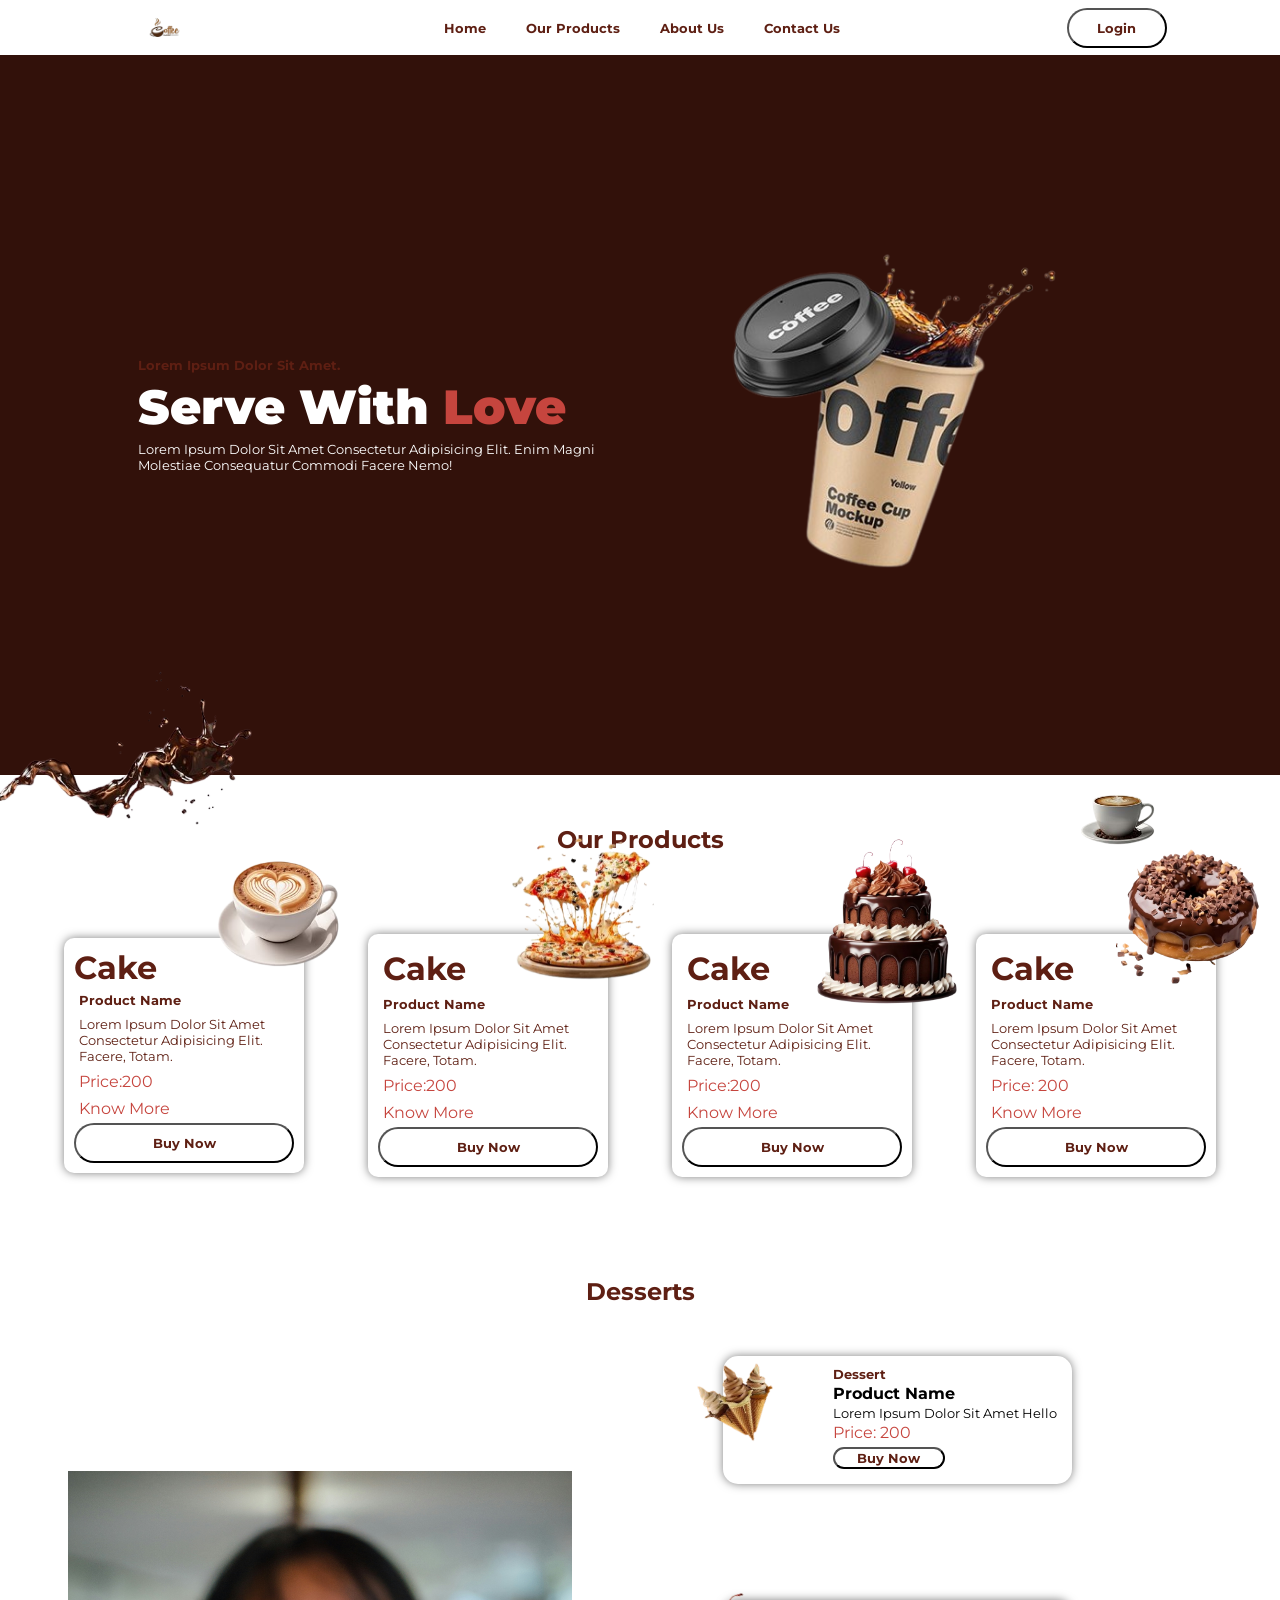
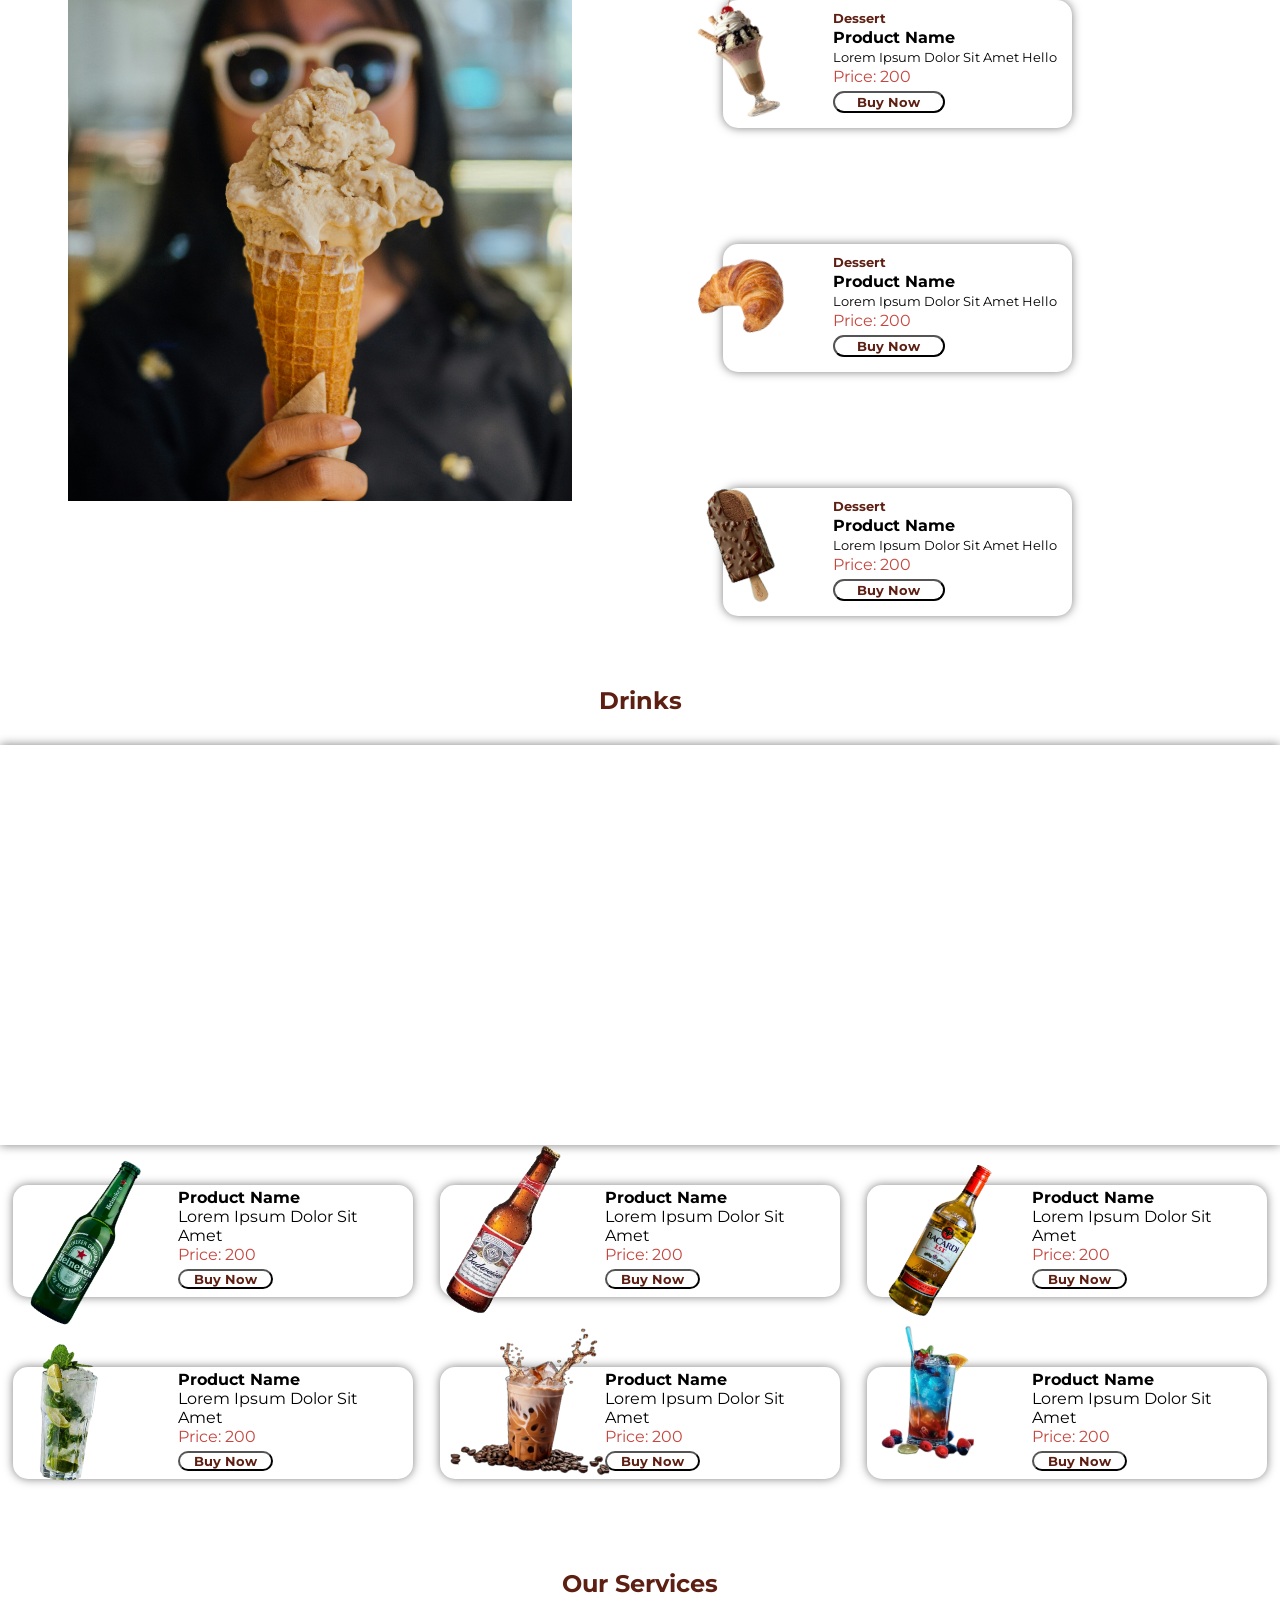
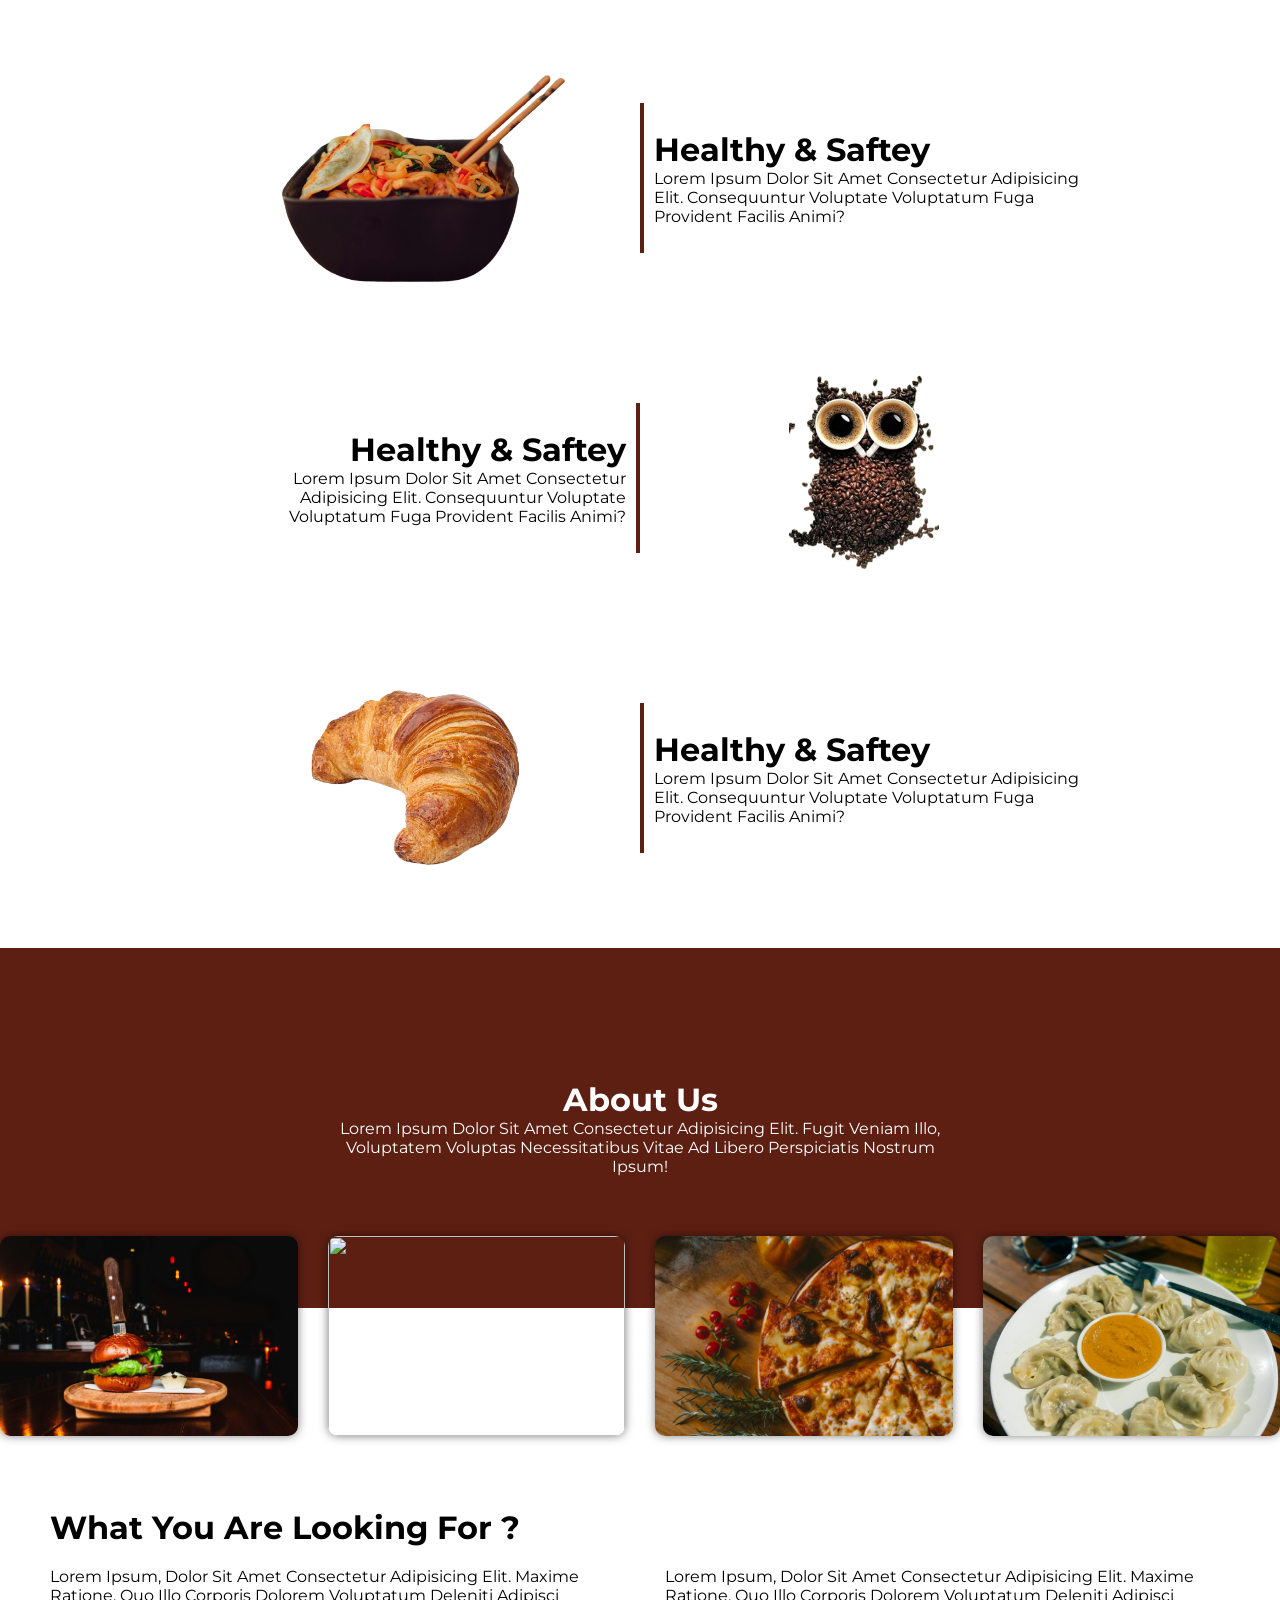
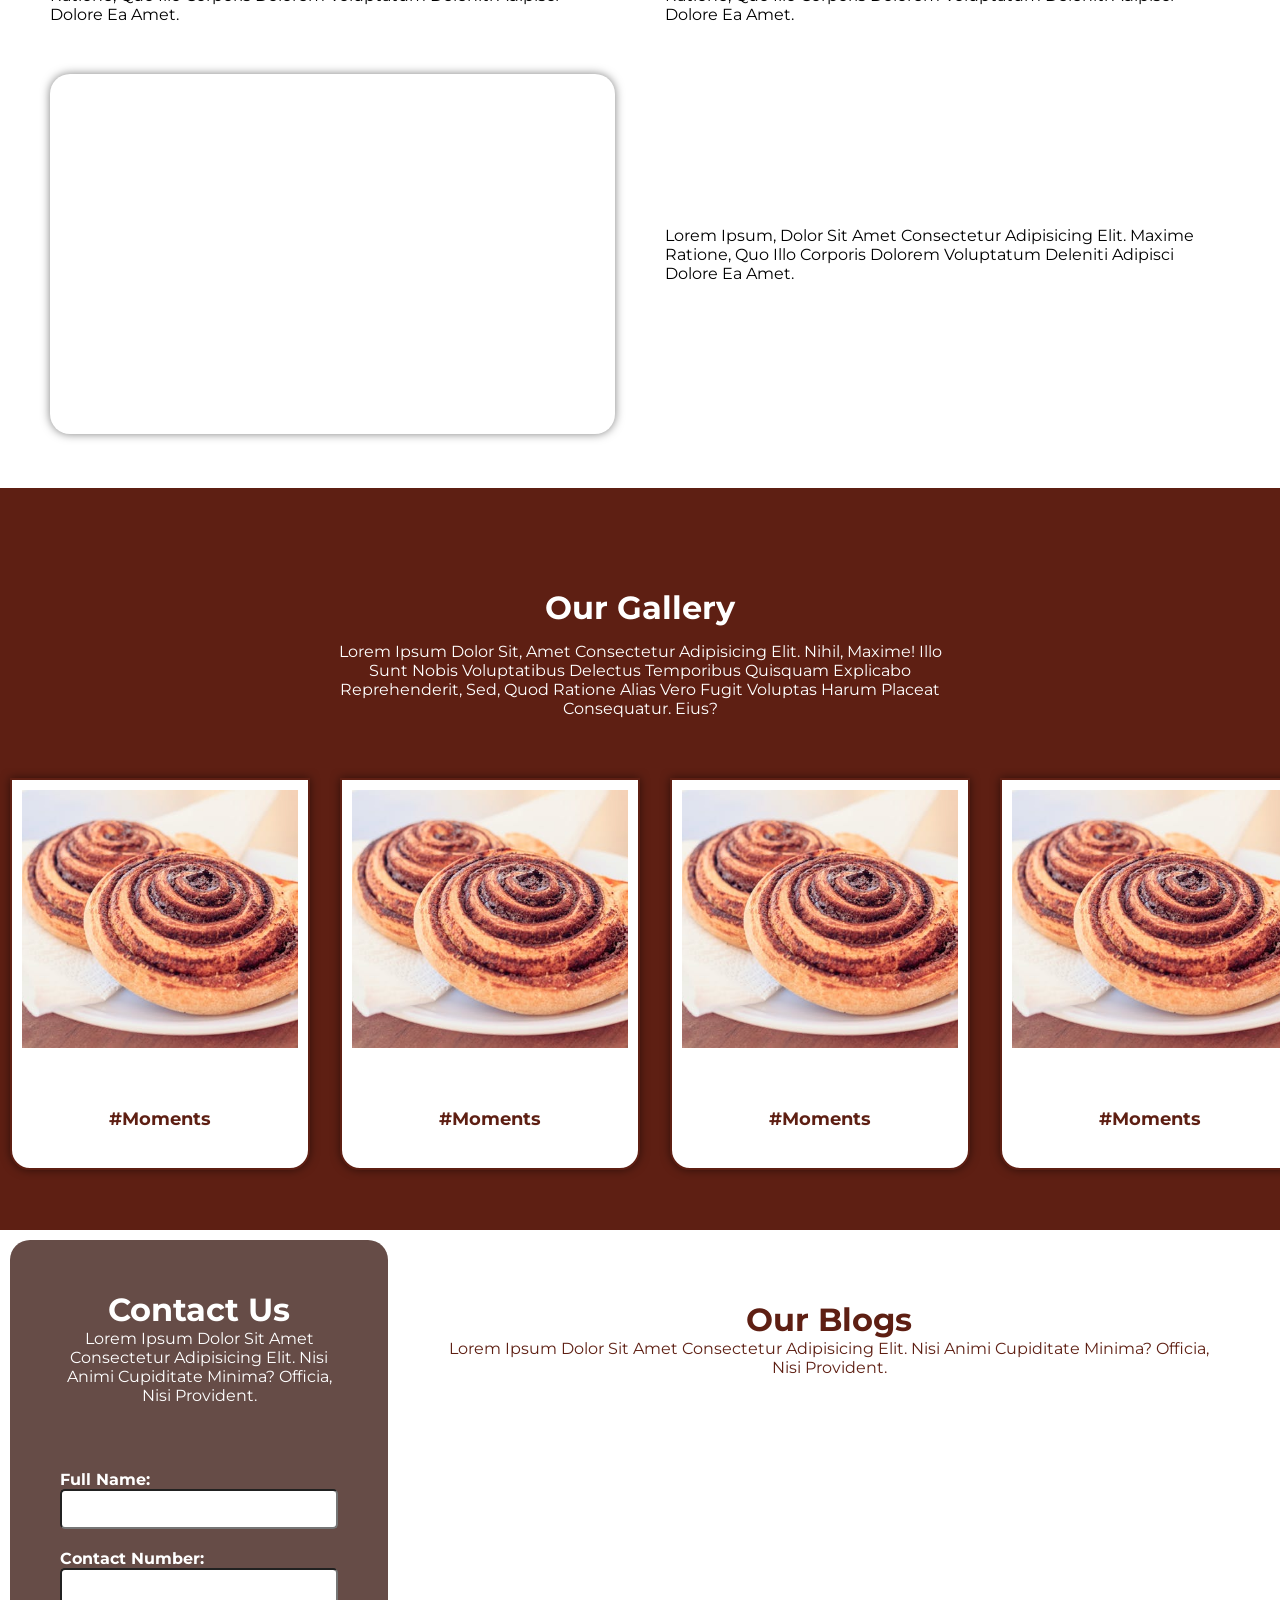
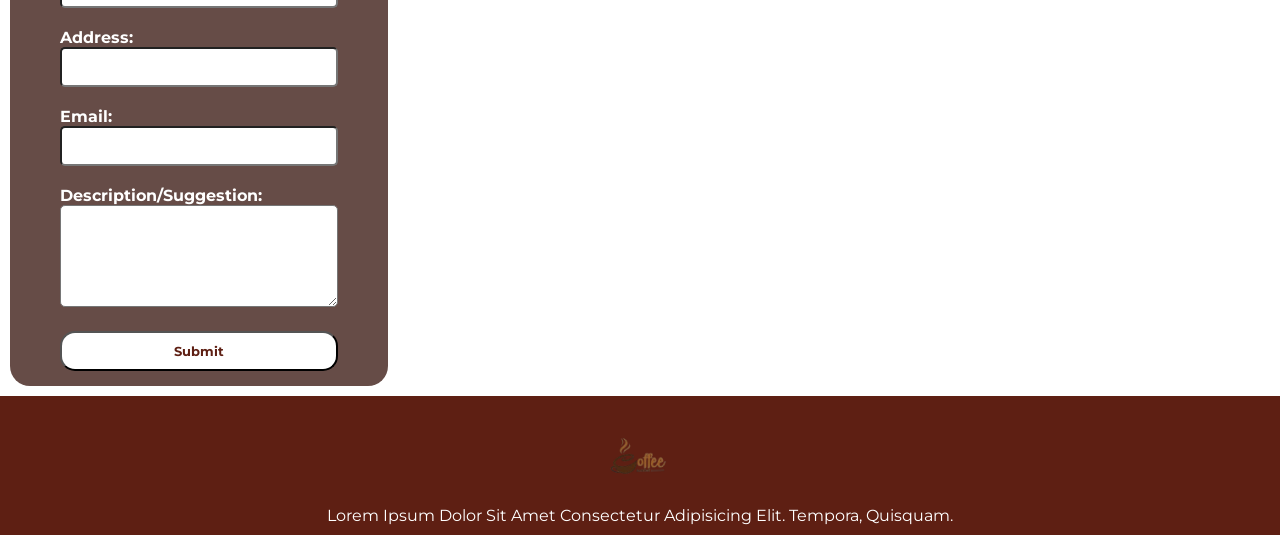
==== frontend/index.html @ e5490ef9 "config(db controller)" ====
<!DOCTYPE html>
<html lang="en">
  <head>
    <meta charset="UTF-8" />
    <meta name="viewport" content="width=device-width, initial-scale=1.0" />
    <title>Document</title>
    <link rel="stylesheet" href="index.css" />
  </head>

  <body>
    <!-- -------------------------------FAQ section-----------------------------------> 
    <div class="faq-div">
     
      <div class="faq-cup"><image class="cup" src="images\faq-removebg-preview.png" ></image>
        <div class="faq-vapour"> <b>Hello there !!</b> 
         <p > Welcome to our page — we’re glad you’re here!</p>
         <p> I'm your little assistant, here to help you explore and find what you need.</p> </div>
      </div>
     <!-- -----------------------------end of faq--------------------------- -->

     </div>
    <!-- navbar for site -->
    <navbar>
      <!-- for logo -->
      <div class="imgwrap">
        <img src="images\coffe_logo-removebg-preview.png" alt="" />
        <div class="tagline">
          <div class="info"><h2>100+</h2>
          <p>Users</p></div>
          <div class="info"><h2>100+</h2>
            <p>Users</p></div>
          <div class="info"><h2>100+</h2>
            <p>Users</p></div>
        </div>
      </div>
      <div>
        <!-- for navigation menu -->
        <ul>
          <li><a href="#heading2">Home</a></li>
          <li><a href="#heading2">Our products</a></li>
          <li><a href="#heading2">About Us</a></li>
          <li><a href="#heading2">Contact Us</a></li>
        </ul>
      </div>

      <div class="login-button-container">
        <button class="login-button"> <a href="login-form.html">Login</a></button>
      </div>
    </navbar>
    <!-- container after nav -->
    <div class="container">
      <div class="blurry"></div>
      <!-- for making a lighter color -->
      <div class="text-img">
        <img
          src="images\Elemento_3d_De_Respingo_Líquido_De_Café_Marrom_PNG___Café__Coca___Cola__Estereoscópico_Imagem_PNG_e_PSD_Para_Download_Gratuito-removebg-preview.png"
          alt=""
        />
      </div>
      <div class="text-container">
        <h3>Lorem ipsum dolor sit amet.</h3>
        <h1>serve with <span>Love</span></h1>
        <p>
          Lorem ipsum dolor sit amet consectetur adipisicing elit. Enim magni
          molestiae consequatur commodi facere nemo!
        </p>
      </div>
      <!-- an image of coffe in herosection  -->
      <div class="img-container">
        <img src="images/front-mockup-removebg-preview.png" />
      </div>
    </div>

    <!-- for div of products -->

    <div class="section">
      <!-- product card for products  -->
      <div class="heading">
        <h2>Our products</h2>
      </div>
      <div class="cards">
        <!-- ---------------------------------- card of products ------------------------------------ -->
        <div class="card-product">
          <div class="card-img">
            <img src="images\coffeeeee.png" alt="" />
          </div>
          <div class="gap">
            <h1>Cake</h1>
          </div>
          <div class="card-text">
            <h3>product name</h3>
            <p>
              Lorem ipsum dolor sit amet consectetur adipisicing elit. Facere,
              totam.
            </p>
            <span>price:200</span>
            <span>know more</span>
          </div>
          <button class="product-button">buy Now</button>
        </div>
        <!-- ---------------------------------------end of card------------------------------------- -->
        <div class="card-product">
          <div class="card-img">
            <img src="images\pizza.png" alt="" />
          </div>

          <div class="card-text">
            <h1>Cake</h1>
            <h3>product name</h3>
            <p>
              Lorem ipsum dolor sit amet consectetur adipisicing elit. Facere,
              totam.
            </p>
            <span>price:200</span>
            <span>know more</span>
          </div>
          <button class="product-button">buy Now</button>
        </div>

        <div class="card-product">
          <div class="card-img">
            <img src="images\cake.png" alt="" />
          </div>

          <div class="card-text">
            <h1>Cake</h1>
            <h3>product name</h3>
            <p>
              Lorem ipsum dolor sit amet consectetur adipisicing elit. Facere,
              totam.
            </p>
            <span>price:200</span>
            <span>know more</span>
          </div>
          <button class="product-button">buy Now</button>
        </div>
        <div class="card-product">
          <div class="card-img">
            <img src="images\doubnut.png" alt="" />
          </div>

          <div class="card-text">
            <h1>Cake</h1>
            <h3>product name</h3>
            <p>
              Lorem ipsum dolor sit amet consectetur adipisicing elit. Facere,
              totam.
            </p>
            <span>price: 200</span>
            <span>know more</span>
          </div>
          <button class="product-button">buy Now</button>
        </div>
      </div>
    </div>

    <!-- for dessert section -->
    <div class="section">
      <div class="heading" id="heading2">
        <h2>Desserts</h2>
      </div>
      <div class="dessert">
        <div class="ice-left-section">
          <img src="images\keriliwi-2wX-RciHAKI-unsplash.jpg" alt="" />
        </div>
        <div class="ice-right-section">
          <!-- ---------------------------------------ice card------------------------------------- -->
          <div class="ice-card">
            <div class="ice-imgContainer">
              <img
                class="ice-img"
                src="images\image-removebg-preview (3).png"
                alt=""
              />
            </div>
            <div class="ice-content">
              <div class="ice-text">
                <h3>Dessert</h3>
                <h4>product name</h4>
                <p>Lorem ipsum dolor sit amet hello</p>
                <span>price: 200</span>
              </div>
              <button class="ice-button">buy Now</button>
            </div>
          </div>
          <!-- ---------------------------------------------------------------end of ice card------------------------------------- -->
          <div class="ice-card">
            <div class="ice-imgContainer">
              <img
                class="ice-img"
                src="images\image-removebg-preview (5).png"
                alt=""
              />
            </div>
            <div class="ice-content">
              <div class="ice-text">
                <h3>Dessert</h3>
                <h4>product name</h4>
                <p>Lorem ipsum dolor sit amet hello</p>
                <span>price: 200</span>
              </div>
              <button class="ice-button">buy Now</button>
            </div>
          </div>

          <div class="ice-card">
            <div class="ice-imgContainer">
              <img
                class="ice-img"
                src="images\image-removebg-preview (4).png"
                alt=""
              />
            </div>
            <div class="ice-content">
              <div class="ice-text">
                <h3>Dessert</h3>
                <h4>product name</h4>
                <p>Lorem ipsum dolor sit amet hello</p>
                <span>price: 200</span>
              </div>
              <button class="ice-button">buy Now</button>
            </div>
          </div>

          <div class="ice-card">
            <div class="ice-imgContainer">
              <img
                class="ice-img"
                src="images\image-removebg-preview (6).png"
                alt=""
              />
            </div>
            <div class="ice-content">
              <div class="ice-text">
                <h3>Dessert</h3>
                <h4>product name</h4>
                <p>Lorem ipsum dolor sit amet hello</p>
                <span>price: 200</span>
              </div>
              <button class="ice-button">buy Now</button>
            </div>
          </div>
        </div>
      </div>
      <div></div>
    </div>
    <!-- for drink section -->
    <div class="section">
      <div class="heading">
        <h2>Drinks</h2>
      </div>
      <div class="video-wrapper">
        <video autoplay muted loop style="width: 100%; height: auto">
          <source 
            src="images\4667124-uhd_4096_2160_25fps.mp4"
            type="video/mp4"
          />
          Your browser does not support the video tag.
        </video>

      </div>

      <div class="drinkcards-container">


        <!-- ----------------------------------drinks -card---------------------------- -->
        <div class="drink-card">
            <div class="drink-imgContainer">
              <img
                class="drink-img"
                src="images\soliman-cifuentes-mhad_4H6S14-unsplash-removebg-preview.png"
                alt=""
              />
            </div>
            <div class="drink-content">
              <div class="drink-text">
         
                <h4>product name</h4>
                <p>Lorem ipsum dolor sit amet </p>
                <span>price: 200</span>
              </div>
              <button class="drink-button">buy Now</button>
            </div>
          </div>
          <!-- --------------------------------end of drink card------------------------------- -->
       
          <div class="drink-card">
            <div class="drink-imgContainer">
              <img
                class="drink-img"
                src="images\beer-3.png"
                alt=""
              />
            </div>
            <div class="drink-content">
              <div class="drink-text">
              
                <h4>product name</h4>
                <p>Lorem ipsum dolor sit amet </p>
                <span>price: 200</span>
              </div>
              <button class="drink-button">buy Now</button>
            </div>
          </div>
          <div class="drink-card">
            <div class="drink-imgContainer">
              <img
                class="drink-img"
                src="images\michael-fousert-K85v7YM_7vk-unsplash-removebg-preview.png"
                alt=""
              />
            </div>
            <div class="drink-content">
              <div class="drink-text">
               
                <h4>product name</h4>
                <p>Lorem ipsum dolor sit amet </p>
                <span>price: 200</span>
              </div>
              <button class="drink-button">buy Now</button>
            </div>
          </div>

          <div class="drink-card">
            <div class="drink-imgContainer">
              <img
                class="drink-img-notra"
                src="images\derinks_67-removebg-preview.png"
                alt=""
              />
            </div>
            <div class="drink-content">
              <div class="drink-text">
         
                <h4>product name</h4>
                <p>Lorem ipsum dolor sit amet </p>
                <span>price: 200</span>
              </div>
              <button class="drink-button">buy Now</button>
            </div>
          </div>

          <div class="drink-card">
            <div class="drink-imgContainer">
              <img
                class="drink-img-notra-spec"
                src="images\Download_AI_generated_Iced_Coffee_Splash_in_a_Cup_with_Coffee_Beans_for_free-removebg-preview.png"
                alt=""
              />
            </div>
            <div class="drink-content">
              <div class="drink-text">
         
                <h4>product name</h4>
                <p>Lorem ipsum dolor sit amet </p>
                <span>price: 200</span>
              </div>
              <button class="drink-button">buy Now</button>
            </div>
          </div>

          <div class="drink-card">
            <div class="drink-imgContainer">
              <img
                class="drink-img-notra"
                src="images\deinks-68-removebg-preview.png"
                alt=""
              />
            </div>
            <div class="drink-content">
              <div class="drink-text">
         
                <h4>product name</h4>
                <p>Lorem ipsum dolor sit amet </p>
                <span>price: 200</span>
              </div>
              <button class="drink-button">buy Now</button>
            </div>
          </div>
          
       
      </div>
    </div>
    <!-- --------------for services--------------- -->
     <div id="heading" class="section">
      <div class="heading">
        <h2>Our Services</h2>
      </div>
      <div class="service-container">
        <!-- ------------------------service card-------------------- -->
       <div class="service-section">
        <div class="service-img"><img src="images\timothy-dykes-V82GYnR98lY-unsplash-removebg-preview.png"/> </div>
        <div class="line"></div>
        <div class="service-content"><h1> Healthy & Saftey</h1>
          <p>Lorem ipsum dolor sit amet consectetur adipisicing elit. Consequuntur voluptate voluptatum fuga provident facilis animi?</p>
        </div>
       </div>


      





       <div class="service-section-oppo">
        <div class="service-img"><img src="images\gallery-2-removebg-preview.png"/> </div>
        <div class="line"></div>
        <div class="service-content"><h1> Healthy & Saftey</h1>
          <p>Lorem ipsum dolor sit amet consectetur adipisicing elit. Consequuntur voluptate voluptatum fuga provident facilis animi?</p>
        </div>
       </div>





       <div class="service-section">
        <div class="service-img"><img src="images\image-removebg-preview (4).png"/> </div>
        <div class="line"></div>
        <div class="service-content"><h1> Healthy & Saftey</h1>
          <p>Lorem ipsum dolor sit amet consectetur adipisicing elit. Consequuntur voluptate voluptatum fuga provident facilis animi?</p>
        </div>
       </div>
       <!-- ------------------------service card-------------------- -->
      </div>
     </div>
     <!-- --------------for About us--------------- -->
      <div class="aboutsection">
        <div class="about-container-top">
          <div class="about-container-top-top">
            <h1>About Us</h1>
            <p>Lorem ipsum dolor sit amet consectetur adipisicing elit. Fugit veniam illo, voluptatem voluptas necessitatibus vitae ad libero perspiciatis nostrum ipsum!</p>
          </div>
  
          <div class="about-container-top-bottom">
            <div class="about-img"> <img class="aboutimage" src="images\louis-hansel-8qT_cml7M68-unsplash.jpg"/></div>
            <div class="about-img"> <img  class="aboutimage" src="/images/shourav-sheikh-a66sGfOnnqQ-unsplash.jpg"/></div>
            <div class="about-img"> <img  class="aboutimage" src="images/ivan-torres-MQUqbmszGGM-unsplash.jpg"/></div>
            <div class="about-img"> <img class="aboutimage" src="images/kabita-darlami-90SXZzJpySc-unsplash.jpg"/></div>

            </div>

          
          </div>
          <div class="about-content">
            <div><h1>what you are looking for ?</h1></div>
            <div>
              <div class="about-content-flex">
             <p>Lorem ipsum, dolor sit amet consectetur adipisicing elit. Maxime ratione, quo illo corporis dolorem voluptatum deleniti adipisci dolore ea amet.</p>
             <p>Lorem ipsum, dolor sit amet consectetur adipisicing elit. Maxime ratione, quo illo corporis dolorem voluptatum deleniti adipisci dolore ea amet.</p>
             <!-- <p>Lorem ipsum, dolor sit amet consectetur adipisicing elit. Maxime ratione, quo illo corporis dolorem voluptatum deleniti adipisci dolore ea amet.</p> -->
             <div class="about-video">
              <video autoplay muted loop style="width: 100%; height: auto">
                <source 
                  src="images/2894881-uhd_3840_2160_24fps.mp4"
                  type="video/mp4"
                />
                Your browser does not support the video tag.
              </video>
             </div>
             <p>Lorem ipsum, dolor sit amet consectetur adipisicing elit. Maxime ratione, quo illo corporis dolorem voluptatum deleniti adipisci dolore ea amet.</p>
           </div> 
      </div>

      
      </div>
   <!-- ------------------------------------gallery section --------------------------------------------------- -->
   <div class="gallery-section">
    <div class="gallery-heading">
      <h1>Our Gallery</h1>
      <p>Lorem ipsum dolor sit, amet consectetur adipisicing elit. Nihil, maxime! Illo sunt nobis voluptatibus delectus temporibus quisquam explicabo reprehenderit, sed, quod ratione alias vero fugit voluptas harum placeat consequatur. Eius?</p>
    </div>

    <div class="gallery-frame-container">
      <!-- --------------------gallery frame------------------- -->
      <div class="gallery-frame">

      
      <div class="gallery-img">
        <img src="images/bakery-1.jpeg" alt="" />
      
        </div>
        <div>
          <h3 class="gallery-frame-text">#moments</h3>
        </div>
        
      </div>
      <!-- -------------------------------frame end -------------------------------- -->
      <div class="gallery-frame">

      
        <div class="gallery-img">
          <img src="images/bakery-1.jpeg" alt="" />
        
          </div>
          <div>
            <h3 class="gallery-frame-text">#moments</h3>
          </div>
          
        </div>
        <div class="gallery-frame">

      
          <div class="gallery-img">
            <img src="images/bakery-1.jpeg" alt="" />
          
            </div>
            <div>
              <h3 class="gallery-frame-text">#moments</h3>
            </div>
            
          </div>
          <div class="gallery-frame">

      
            <div class="gallery-img">
              <img src="images/bakery-1.jpeg" alt="" />
            
              </div>
              <div>
                <h3 class="gallery-frame-text">#moments</h3>
              </div>
              
            </div>
            <div class="gallery-frame">

      
              <div class="gallery-img">
                <img src="images/bakery-1.jpeg" alt="" />
              
                </div>
                <div>
                  <h3 class="gallery-frame-text">#moments</h3>
                </div>
                
              </div>
              <div class="gallery-frame">

      
                <div class="gallery-img">
                  <img src="images/bakery-1.jpeg" alt="" />
                
                  </div>
                  <div>
                    <h3 class="gallery-frame-text">#moments</h3>
                  </div>
                  
                </div>
                <div class="gallery-frame">

      
                  <div class="gallery-img">
                    <img src="images/bakery-1.jpeg" alt="" />
                  
                    </div>
                    <div>
                      <h3 class="gallery-frame-text">#moments</h3>
                    </div>
                    
                  </div>
                  <div class="gallery-frame">

      
                    <div class="gallery-img">
                      <img src="images/bakery-1.jpeg" alt="" />
                    
                      </div>
                      <div>
                        <h3 class="gallery-frame-text">#moments</h3>
                      </div>
                      
                    </div>
                    <div class="gallery-frame">

      
                      <div class="gallery-img">
                        <img src="images/bakery-1.jpeg" alt="" />
                      
                        </div>
                        <div>
                          <h3 class="gallery-frame-text">#moments</h3>
                        </div>
                        
                      </div>
                      <div class="gallery-frame">

      
                        <div class="gallery-img">
                          <img src="images/bakery-1.jpeg" alt="" />
                        
                          </div>
                          <div>
                            <h3 class="gallery-frame-text">#moments</h3>
                          </div>
                          
                        </div>
                        <div class="gallery-frame">

      
                          <div class="gallery-img">
                            <img src="images/bakery-1.jpeg" alt="" />
                          
                            </div>
                            <div>
                              <h3 class="gallery-frame-text">#moments</h3>
                            </div>
                            
                          </div>
                          
</div>
</div>
  <!-- -------------------------------------------------------- gallery end---------------------------------- -->
   
  <!-- -----------------------------contact us and blogs section ------------------------------------ -->

  <div class="contact-blogs">
    <div class="contact">
      <div class="contact-heading">
        <h1>Contact Us</h1>
        <p> Lorem ipsum dolor sit amet consectetur adipisicing elit. Nisi animi cupiditate minima? Officia, nisi provident.</p>
      </div>
      <div class="contact-form">
        <form action="#" method="post">
          <div>
              <label for="fullname">Full Name:</label><br>
              <input type="text" id="fullname" name="fullname" required>
          </div>
          
          <div>
              <label for="contactnumber">Contact Number:</label><br>
              <input type="tel" id="contactnumber" name="contactnumber" required>
          </div>
          
          <div>
              <label for="address">Address:</label><br>
              <input type="text" id="address" name="address" required>
          </div>
          
          <div>
              <label for="email">Email:</label><br>
              <input type="email" id="email" name="email" required>
          </div>
          
          <div>
              <label for="description">Description/Suggestion:</label><br>
              <textarea id="description" name="description" rows="5" required></textarea>
          </div>
          
          <div class="contact-submit">
              <button type="submit">Submit</button>
          </div>
      </form>
      </div>
    </div>
    <div class="blogs">
      <div class="blogs-heading">
        <h1>Our Blogs</h1>
        <p> Lorem ipsum dolor sit amet consectetur adipisicing elit. Nisi animi cupiditate minima? Officia, nisi provident.</p>
      </div>
      <div class="blogs-container"></div>
    </div>
    </div>
  <footer>
      <div class="footer-container">
        <div class="footer-logo">
          <img src="images\coffe_logo-removebg-preview.png" alt="" />
        </div>
        <div class="footer-content">
          <p>
            Lorem ipsum dolor sit amet consectetur adipisicing elit. Tempora,
            quisquam.
          </p>
        </div>
      </div>
    </footer>
  </body>
</html>
---- frontend/index.css ----
@import url("https://fonts.googleapis.com/css2?family=Montserrat:ital,wght@0,100..900;1,100..900&display=swap");

:root {
  --main-color: #5e1f13;
  --accent-color: #c6453e;
  --secondary-color: #664c47;
  --tertiary-color: #ffffff;
  --border-radius: 20px;
  --box-shadow: 0px 0px 10px rgba(0, 0, 0.5, 0.5);
  --font-family: "Montserrat", sans-serif;
  --padding: 10px;

}


* {
  box-sizing: border-box;
  margin: 0;
  padding: 0;
  font-family: var(--font-family);
  text-transform: capitalize;
  transition: all 0.5s ease-in-out;


}

.faq-div {
  position: fixed;
  width: 120px;
  aspect-ratio: 1;
  right: 100px;
  bottom: 20px;
  z-index: 15;
  border-radius: 50%;
  /* overflow: hidden; */

}

.faq-cup {
  width: 100%;
  aspect-ratio: 1;
  position: relative;


}


.faq-cup:hover .cup {
  transform: rotate(-45deg);
  transition: all 0.5s ease-in-out;
  translate: 0 -120px;
}



.faq-cup:hover .faq-vapour {
  opacity: 1;
  visibility: visible;
  animation-delay: 0s;
  animation-play-state: running;
  transition-delay: 0.6s;
  /* Matches the cup's transition time */
}

.faq-vapour {
  width: 300px;
  
  top: -50px;
  right: 100px;
  display: flex;
  flex-direction: column;
  gap: 5px;
  font-size: small;
  position: absolute;
  background-color: var(--tertiary-color);
  border: #5e1f13 1px solid;
  border-radius: 20px;
  backdrop-filter: blur(50px);
  box-shadow: var(--box-shadow);
  padding: var(--padding);
  opacity: 0;
  visibility: hidden;
  animation: vapours 10s linear infinite;
  animation-play-state: paused;
  transition: opacity 0.3s ease;

}


img {
  height: 100%;
  width: 100%;
  object-fit: contain;
}
.tagline{
  position: absolute;
}

/* -----------------------------------navbar -------------------------------------------------------------------- */
.imgwrap {
  height: 100%;
  width: 125px;
  position: relative;
}

navbar {
  display: flex;
  padding: 1px 0px;
  height: 55px;
  width: max-width(100%);
  flex-direction: row;
  justify-content: space-around;
  box-shadow: var(--box-shadow);
}

ul {
  height: 100%;
  list-style-type: none;
  display: flex;
  justify-content: center;
  align-items: center;
  gap: 20px;
}

li a {
  text-decoration: none;
  float: left;
  padding: 10px;
  color: #5e1f13;
  font-size: small;
  font-family: montserrat;
  font-weight: bold;
}

a:hover {
  color: var(--accent-color);
}

.login-button-container {
  height: 100%;
  display: flex;
  justify-content: center;
  align-items: center;
  padding: 10px;
  cursor: pointer;
}

.login-button-container a{
  border: 10px --main-color;
  width: 100px;
  color: var(--main-color);
  padding: var(--padding);
  border-radius: var(--border-radius);
  background-color: var(--tertiary-color);
  font-weight: bold;
  text-decoration: none;
}
button {
  border: 10px --main-color;
  width: 100px;
  color: var(--main-color);
  padding: var(--padding);
  border-radius: var(--border-radius);
  background-color: var(--tertiary-color);
  font-weight: bold;
}

/* --------------------------------now for container after navbar------------------------------------------- */

.container {
  display: flex;
  flex-direction: row;
  justify-content: center;
  align-items: center;
  position: relative;
  height: 80vh;
  width: 100%;
  backdrop-filter: blur(10px);
  /* background-color: rgba(128, 128, 128, 0.062) */
  background-color: #5e1f13;
}

.blurry {
  width: 100%;
  height: 100%;
  position: absolute;
  background-color: rgba(0, 0, 0, 0.466);
}

.text-container {
  width: 40%;
  height: 100%;
  display: flex;
  flex-direction: column;
  align-items: start;
  justify-content: center;
  padding: var(--padding);
  position: relative;
  color: var(--tertiary-color);
  font-family: --;
  gap: 5px;
}

.text-container p {
  font-size: small;
}

.text-container h1 {
  font-size: 3rem;
  font-weight: 900;
  color: var(--tertiary-color);
}

.text-img {
  position: absolute;
  width: 20%;

  aspect-ratio: 1;
  object-fit: contain;
  left: 0px;
  bottom: -8rem;
}

.img-container {
  width: 40%;
  aspect-ratio: 1;
  object-fit: contain;
  z-index: 1;
}

span {
  color: #c6453e;
}

/* ----------------------------------------for products -------------------------------------------------------- */
.heading {
  margin: 30px 0px;
  color: var(--main-color);
}

.section {
  width: auto;
  margin: 20px 0px;
  display: flex;
  flex-direction: column;
  justify-content: center;
  align-items: center;
}

.cards {
  width: 100%;
  margin: 50px 0px;
  display: flex;
  flex-direction: row;
  align-items: center;
  justify-content: space-evenly;
  color: var(--main-color);
}

.card-product {
  /* border: #5E1F13 solid 1px; */
  width: 15rem;
  position: relative;
  border-radius: 10px;
  box-shadow: var(--box-shadow);
  padding: 10px;
}

.card-img {
  width: 150px;
  top: -100px;
  right: -50px;
  object-fit: contain;
  position: absolute;
}

.card-text {
  width: 100%;
  height: 50%;
  display: flex;
  flex-direction: column;
  /* justify-content: center; */
  align-items: start;
  gap: 8px;
  margin: 5px;
}

.card-text p {
  font-size: small;
}

.product-button {
  width: 100%;
}

/* --------------------------------icecream--------------------------------------------- */

#heading2 {
  scroll-margin-top: 20vh;
  /* <--- THIS is the trick */
}

.dessert {
  width: 100%;
  height: 100vh;
  display: flex;
  flex-direction: row;
  justify-content: center;
  gap: 10px;
  align-items: center;
  padding: var(--padding);
}

.ice-card {
  height: 8rem;
  display: flex;
  box-shadow: var(--box-shadow);
  padding: var(--padding);
  position: relative;
  border-radius: 15px;
}

.ice-imgContainer {
  width: 40%;
  aspect-ratio: 1;

  position: absolute;
  top: 50;
  bottom: 0;
  transform: rotate(340deg);
  left: -50px;

}

.ice-img {
  object-fit: contain;
}

.ice-content {
  width: 100%;
  height: 100%;
  display: flex;
  flex-direction: column;
  padding-left: 100px;
  padding-right: 5px;
}

.ice-text {
  display: flex;
  flex-direction: column;
  gap: 2px;
}

.ice-text p {
  font-size: small;
}

.ice- text h1,
h3 {
  color: var(--main-color);
  font-size: small;
}

.ice-button {
  margin: 5px 0px;
  padding: 0;
  width: 50%;
  float: left;
  height: 25px;
}

.ice-left-section {
  width: 40%;
  height: 100%;
  border-radius: 12px;
  overflow: hidden;
}

.ice-right-section {
  width: 50%;
  height: 100%;
  display: flex;
  flex-direction: column;
  align-items: center;
  justify-content: space-between;
  gap: 10px;
  padding: var(--padding);
}

/* -------------------------------------------for drinks--------------------------------------------- */

.drinkcards-container {
  width: 100%;
  margin: 30px 0px;
  display: grid;
  grid-template-columns: repeat(auto-fit, minmax(392px, 1fr));
  padding: 0 3rem;
  grid-auto-flow: row;
  place-items: center;
  gap: 20px;
  /* optional: spacing between items */
  row-gap: 70px;
  padding: var(--padding);
}

.video-wrapper {
  display: flex;
  flex-direction: column;
  align-items: center;
  justify-content: center;
  width: 100%;
  height: 25rem;
  overflow: hidden;

  box-shadow: var(--box-shadow);

}

.drink-card {
  width: 400px;
  height: 7rem;
  display: flex;
  box-shadow: var(--box-shadow);
  padding: 5px;
  border-radius: 15px;
}

.drink-imgContainer {
  position: relative;
  width: 10rem;
  height: 7rem;
}

.drink-content {
  width: 50%;
  display: flex;
  flex-direction: column;
  align-items: start;
  justify-content: center;
  padding-right: 5px;

}

.drink-img {
  width: 80%;
  height: auto;
  position: absolute;
  top: -50px;
  left: 10px;
  transform: rotate(30deg);

}

.drink-img-notra-spec {
  width: 100%;
  height: auto;
  position: absolute;
  top: -50px;
  left: 10px;
  transform: rotate(5deg);
}

.drink-img-notra {
  width: 60%;
  height: auto;
  position: absolute;
  top: -50px;
  left: 10px;
  transform: rotate(5deg);
}

.drink-button {
  margin: 5px 0px;
  padding: 0;
  width: 50%;
  float: left;
  height: 25px;
}

/* --------------------------------------------services--------------------------------------------- */
.service-container {
  width: 100%;
  /* height: 100vh; */
  display: flex;
  flex-direction: column;
  align-items: center;
  justify-content: center;

  /* background-color: var(--main-color); */
}

.service-section {
  width: 70%;
  height: 300px;

  display: flex;
  align-items: center;
  justify-content: space-between;

}

.service-section-oppo {
  width: 70%;
  height: 300px;

  display: flex;
  flex-direction: row-reverse;
  align-items: center;
  justify-content: space-between;

  .service-content {
    border-left: none;
    border-right: #5e1f13 solid 4px;
    text-align: end;
    padding-right: 10px;
  }

}

.service-img {
  width: 50%;
  aspect-ratio: 2;
}

.service-content {
  width: 50%;
  height: 50%;
  display: flex;
  flex-direction: column;
  justify-content: center;
  border-left: #5e1f13 solid 4px;
  padding-left: 10px;


}
/* ---------------------------------------------------------about--------------------------------------------- */ 
.aboutsection{
  width: 100%;

  flex-direction: column;
position: relative;
  padding: var(--padding)*2;
}
.about-container-top{
  width: 100%;
  height: 40vh;
  background-color: var(--main-color);
  display: flex;
  flex-direction: column;
  align-items: center;
  justify-content: center;
  gap: 15px;
  padding: 50 50px;
  position:relative ;
  margin-bottom: 150px;
}
.about-container-top-top{
width: 50%;
text-align: center;
color:var(--tertiary-color)
}
.about-container-top-bottom{
  width: 100%;
  display: flex;
  align-items: center;
  position: absolute;
  top:80%;
 display: flex;
  justify-content: center;
  gap:30px;
}
.about-img{
width: 300px;

box-shadow: var(--box-shadow);
 height: 200px;
 border-radius: 10px;
 overflow: hidden;


 

}
.aboutimage{
 
  
    
    object-fit: cover;
  
}
.about-content{
  width: 100%;
  padding: var(--padding);
  height: 70vh;
  display: flex;
  flex-direction: column;
  align-items: start;
  justify-content: start;
  padding:  50px 50px;

  gap: 20px;
}

.about-content-flex{
display: grid;
grid-template-columns: repeat(2,1fr);
gap: 50px;
}
.about-video{
  height:40vh;
  overflow: hidden;
  display: flex;
  align-items: center;
  box-shadow: var(--box-shadow);
  border-radius: var(--border-radius);
}

.about-content-flex p{
  align-self: center;
}
/* -------------------------------------------------about end ----------------------------- */
/* ----------------------------------------------------gallery section----------------------------- */

.gallery-section{
  width: 100%;
  display: flex;
  flex-direction: column;
  align-items: center;
  justify-content: center;
  background-color: var(--main-color);
  padding:50px 0px;

}
.gallery-frame-container
{
  width: 100%;
  padding: var(--padding);
  display: flex;
  
overflow-x: scroll;
  /* align-items: center; */
  /* justify-content: center;   */

  gap: 30px;


}
.gallery-frame-container::-webkit-scrollbar {
  display: none;
}
.gallery-frame{
  flex: 0 0 auto;
   /* 👈 KEY: Prevent shrinking */
  width: 300px;   /* 👈 Make sure this is not too small */
  height: auto;
  display: flex;
  flex-direction: column;
  padding: var(--padding);
  gap: 50px;
  border: var(--main-color) solid 2px;
  border-bottom-left-radius: var(--border-radius);
  border-bottom-right-radius: var(--border-radius);
  box-shadow: var(--box-shadow);
  overflow: hidden;
  background-color: var(--tertiary-color);
}
.gallery-img{
  width: 100%;
  height: 70%;
  aspect-ratio: 1;
  


}
.gallery-img img{
  width: 100%;
  height: 100%;
  object-fit: cover;
}
.gallery-frame-text{
  width: 100%;
  font-size: large;
  font-weight: bold;
  display: flex;
  flex-direction: column;
  align-items: center;
  justify-content: center;

  padding: 10px;

}
.gallery-heading{
  width: 50%;
  gap: 15px;
  display: flex;
  flex-direction: column;
  align-self: center;
  text-align: center;
  margin: 50px;
  color: var(--tertiary-color);
}
/* .gall
ery-container {
  width: 100%;
  height: 10vh;
  display: flex;
  flex-direction: column;
  align-items: center;
  justify-content: center;
  gap: 50px;
  padding: var(--padding);
  overflow-x: scroll;
  scroll-snap-type: x mandatory;
  scroll-behavior: smooth;
}


.gallery-container::-webkit-scrollbar {
  display: none; /* Chrome, Safari and Opera */
/* ---------------------------------contact and blogs section--------------------------------- */
.contact-blogs{
  width: 100%;

  display: flex;
  padding: var(--padding);

}
.contact-heading{
  height: 30%;
  padding: 50px;
  text-align: center;
}
.contact{
  width: 30%;
  height: 100%;

  display: flex;
  flex-direction: column;
  align-items: center;
  background-color: var(--secondary-color);
  border-radius: var(--border-radius);
  color: var(--tertiary-color);

}
.contact-form{
  width:100%;
  height: 70%;
  padding: 15px 50px;

 
}
.contact-form form{
  display: flex;
  flex-direction: column;
 

  gap: 20px;
  font-weight: bold;
}
.contact-submit{
  width:100%;
align-self: center;
}
.contact-form form input{
  width:100%;
  padding: var(--padding);
  border-radius: 5px;
  outline: none;
}
.contact-form form textarea{
  width:100%;
  padding: var(--padding);
  border-radius: 5px;
  outline: none;
}
.contact-form form button{
  width:100%;
  padding: var(--padding);
  border-radius: 15px;
  outline:none
}
.contact-form form button:hover{
  background-color: var(--accent-color);
  color: var(--tertiary-color);
}
.blogs{
  width: 70%;
  height: 100%;
  display: flex;
  flex-direction: column;
  align-items: center;
  justify-content: center;
  color: var(--main-color);
  padding: var(--padding);
}
.blogs-heading{

  padding: 50px;
  text-align: center;

}
.blogs-container{
  background-color: var(--secondary-color);
  height: 100%;
  width: 100%;

}
.blogs-card{

}






/* ----------------------------------------------------login-form---------------------------- */
.login-body{
  width: 100%;
  height: 100%;
  background-color: #5e1f13;
  display: flex;
align-items: center;
justify-content: center;
flex-direction: column;
padding-top: 50px;
}
.login-container {
  background-color: var(--tertiary-color);
  border-radius: var(--border-radius);
  box-shadow: var(--box-shadow);
  width: 100%;
  max-width: 400px;
 
}

/* Form Toggle */
.form-toggle {
  display: flex;
  margin-bottom: 20px;
}

.form-toggle label {
  flex: 1;
  text-align: center;
  padding: 20px 0;
  cursor: pointer;
  font-weight: 600;
  color: var(--secondary-color);
  transition: all 0.3s ease;
}

.form-toggle label:hover {
  color: var(--accent-color);
}

#login-toggle:checked ~ .form-toggle .login-label,
#signup-toggle:checked ~ .form-toggle .signup-label {
  color: var(--accent-color);
  border-bottom: 2px solid var(--accent-color);
}

/* Hide Radio Buttons */
#login-toggle,
#signup-toggle {
  display: none;
}

/* Forms */
.form-container {
  padding: 20px 30px 30px;
}

.form-title {
  font-size: 24px;
  margin-bottom: 20px;
  color: var(--main-color);
  text-align: center;
}

.form-group {
  margin-bottom: 20px;
}

.form-group label {
  display: block;
  margin-bottom: 8px;
  font-weight: 500;
  color: var(--secondary-color);
}

.form-control {
  width: 100%;
  padding: 12px 15px;
  border: 1px solid #ddd;
  border-radius: var(--border-radius);
  font-size: 16px;
  transition: border-color 0.3s;
}

.form-control:focus {
  border-color: var(--accent-color);
  outline: none;
}

.form-control:invalid {
  border-color: #ff6b6b;
}

.btn {
  width: 100%;
  padding: 14px;
  background-color: var(--accent-color);
  color: var(--tertiary-color);
  border: none;
  border-radius: var(--border-radius);
  font-size: 16px;
  font-weight: 600;
  cursor: pointer;
  transition: background-color 0.3s;
}

.btn:hover {
  background-color: var(--main-color);
}

.form-footer {
  text-align: center;
  margin-top: 20px;
  color: var(--secondary-color);
}

.form-footer a {
  color: var(--accent-color);
  text-decoration: none;
  font-weight: 600;
}

.form-footer a:hover {
  text-decoration: underline;
}

/* Form Display Logic */
.signup-form {
  display: none;
}

#login-toggle:checked ~ .form-container .login-form {
  display: block;
}

#login-toggle:checked ~ .form-container .signup-form {
  display: none;
}

#signup-toggle:checked ~ .form-container .login-form {
  display: none;
}

#signup-toggle:checked ~ .form-container .signup-form {
  display: block;
}

/* Responsive Adjustments */
@media (max-width: 480px) {
  .container {
    max-width: 100%;
  }

  .form-container {
    padding: 15px 20px 25px;
  }
}

.return {
  width: fit-content;
  font-size: larger;
  font-weight: bold;
  padding: 15px;
  border-radius: var(--border-radius);
  color: var(--accent-color);
  text-transform: capitalize;
  cursor: pointer;
  margin-bottom: 15px;
}

.return a {
  text-decoration: none;
  color: inherit;
}
/* ------------------------------------------login-form------------------------------- */

/* ----------------------------------------footer-------------------------------------------- */
footer {
  width: 100%;

  background-color: var(--main-color);

  padding: var(--padding)
}

.footer-container {
  display: flex;
  flex-direction: column;
  align-items: center;
  justify-content: center;
  color: #ffffff;
}

.footer-logo {
  width: 100px;
  height: 100px;
  object-fit: contain;
}
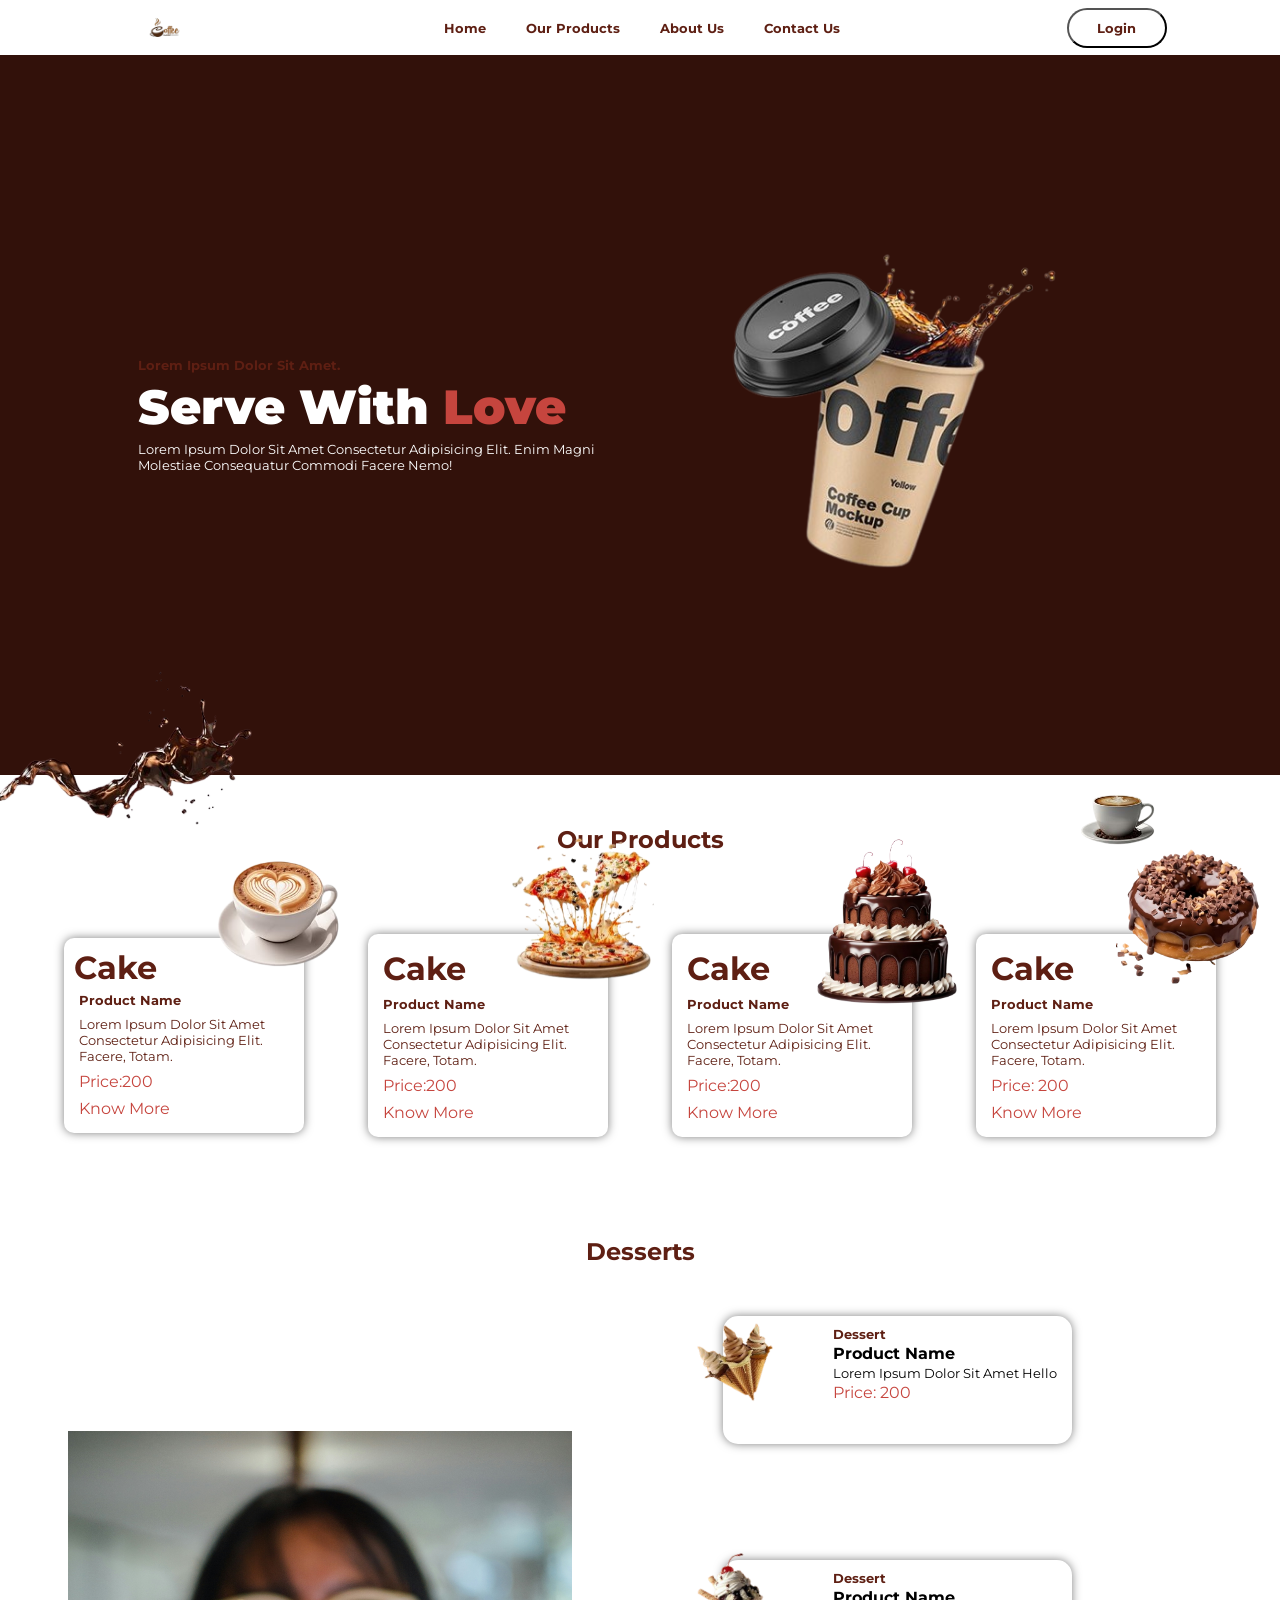
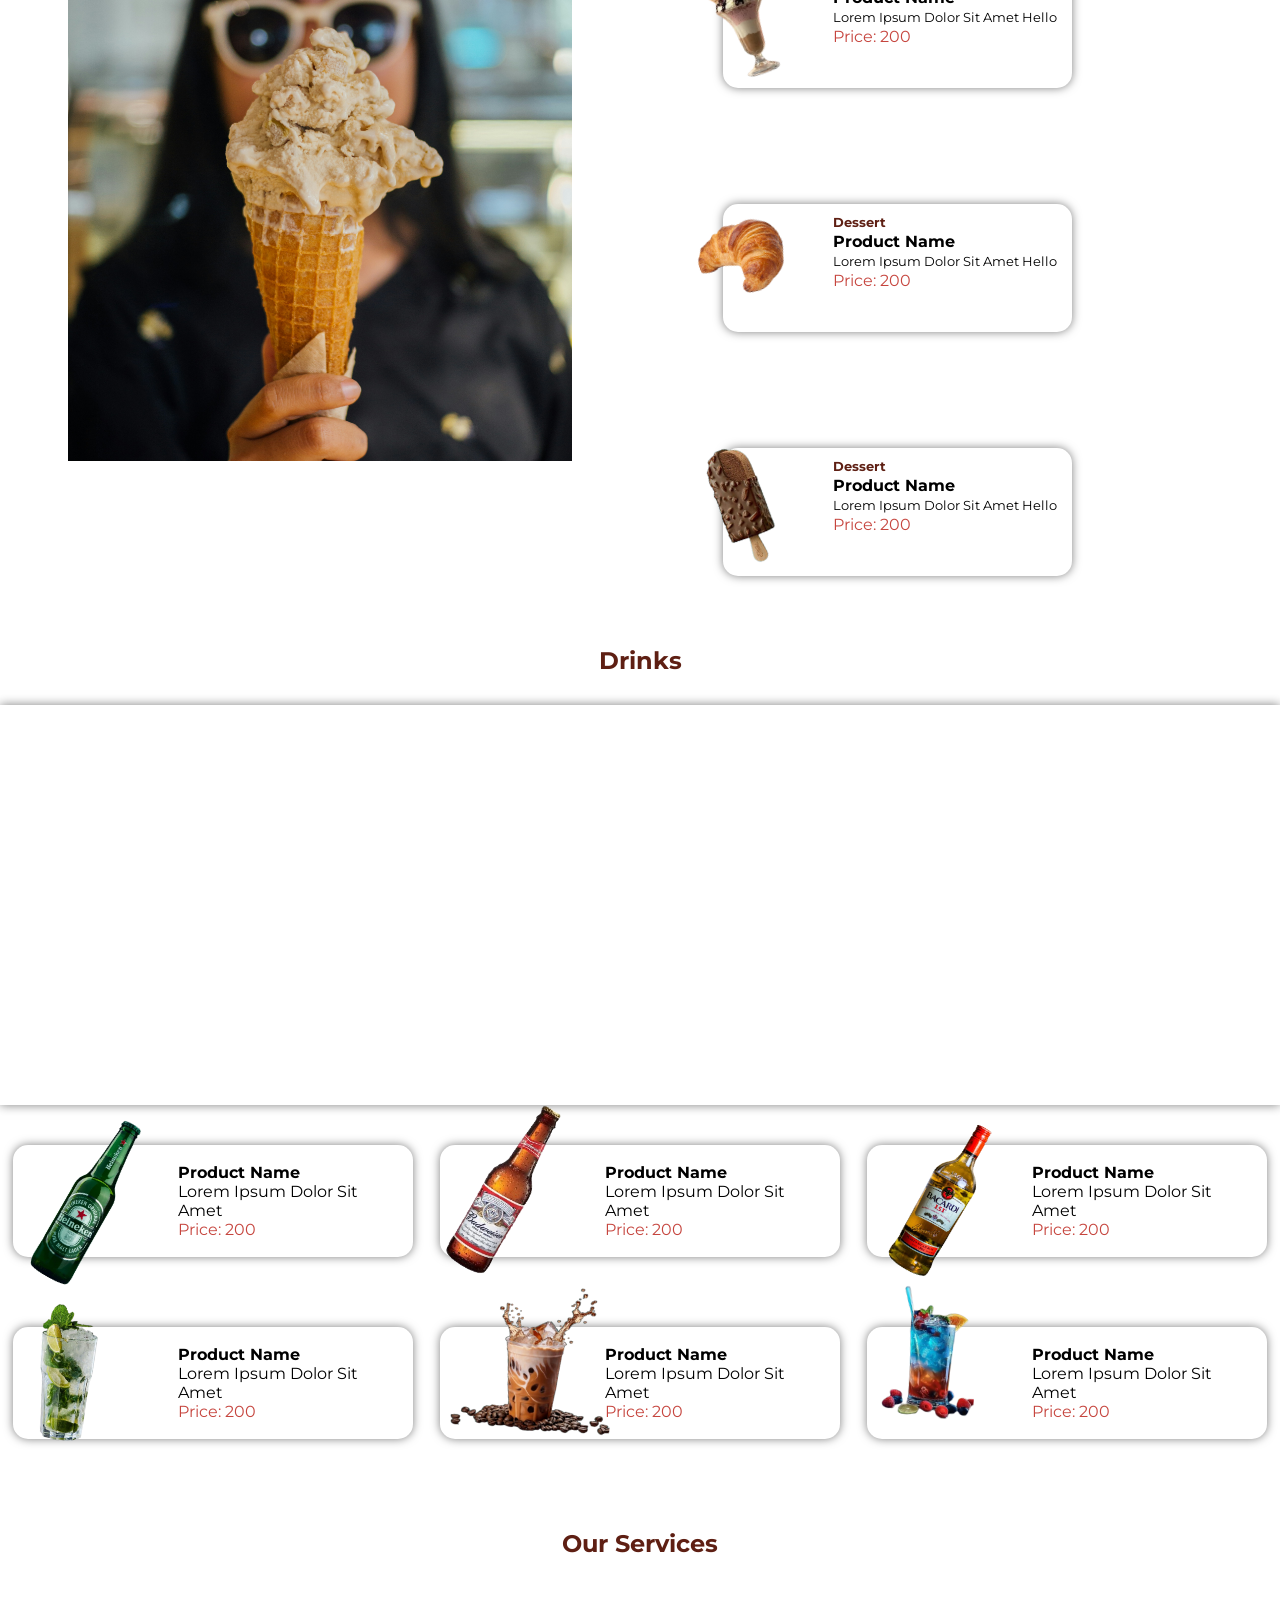
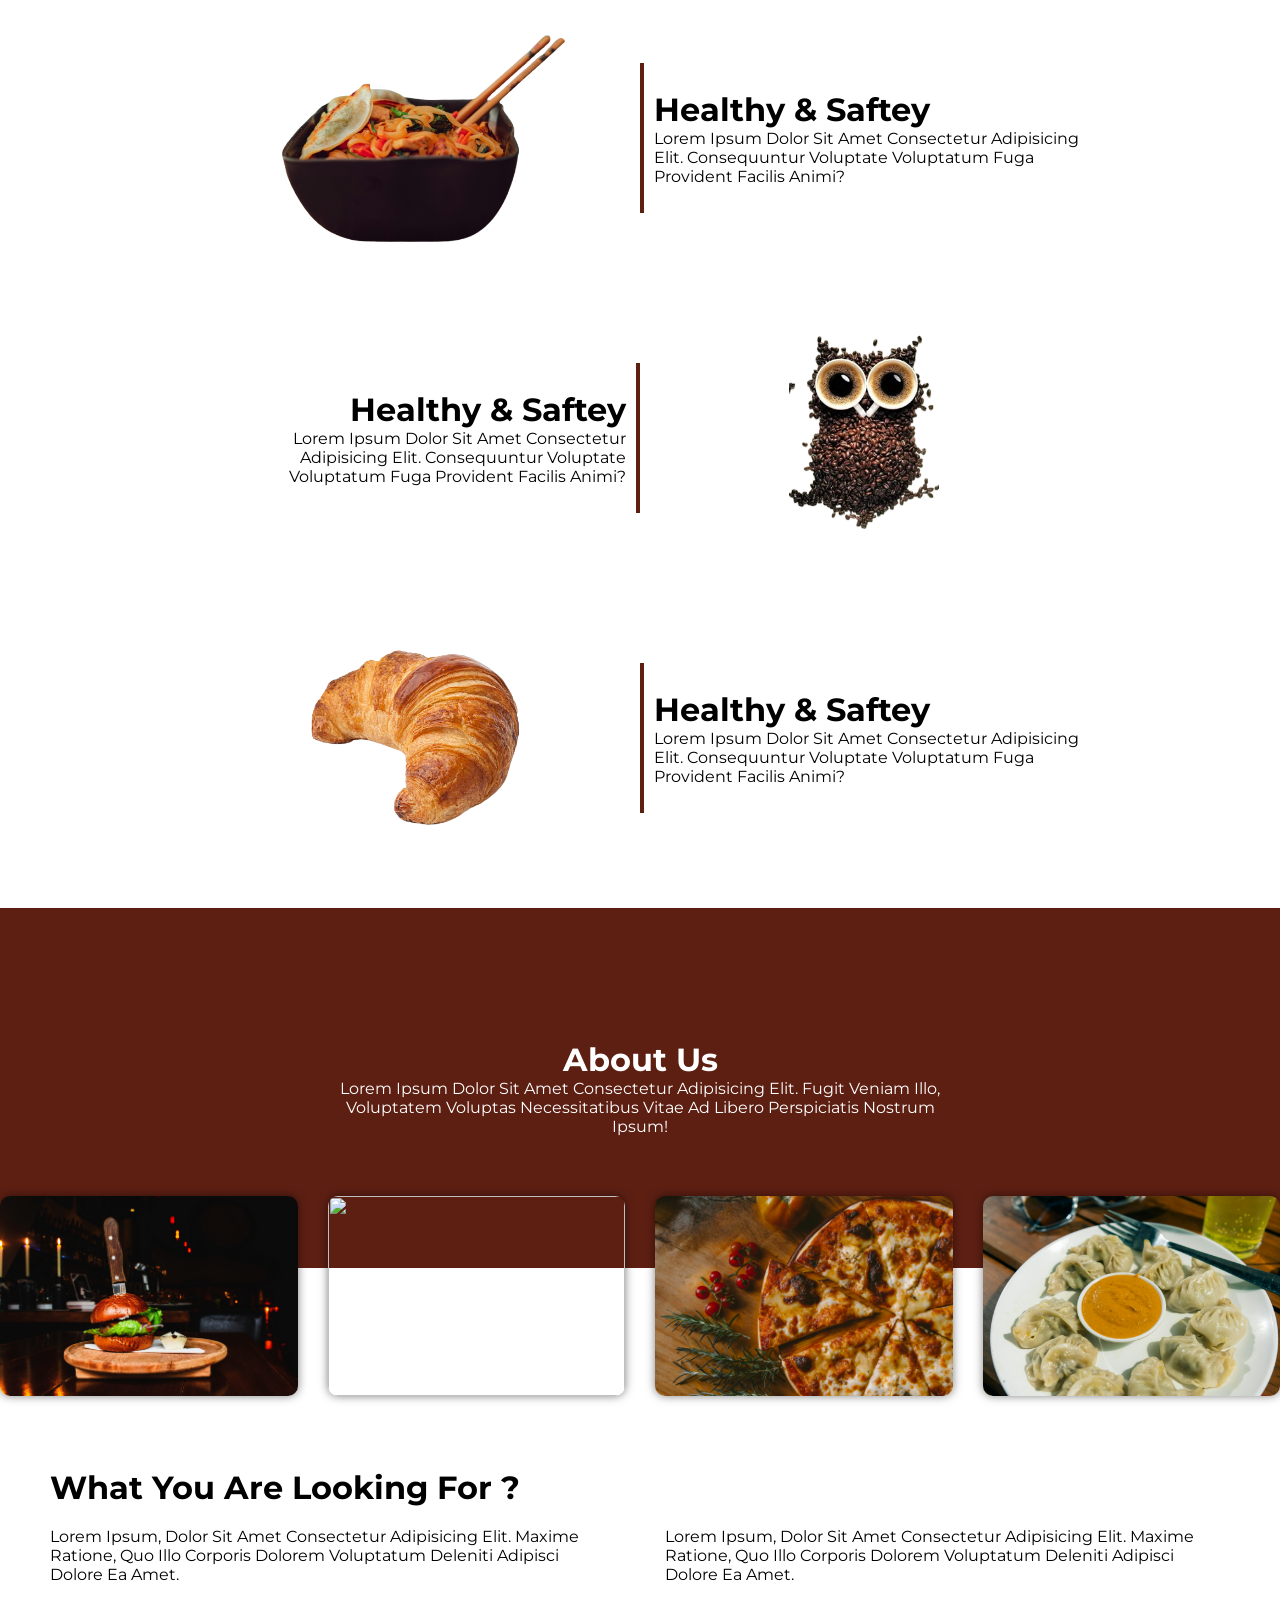
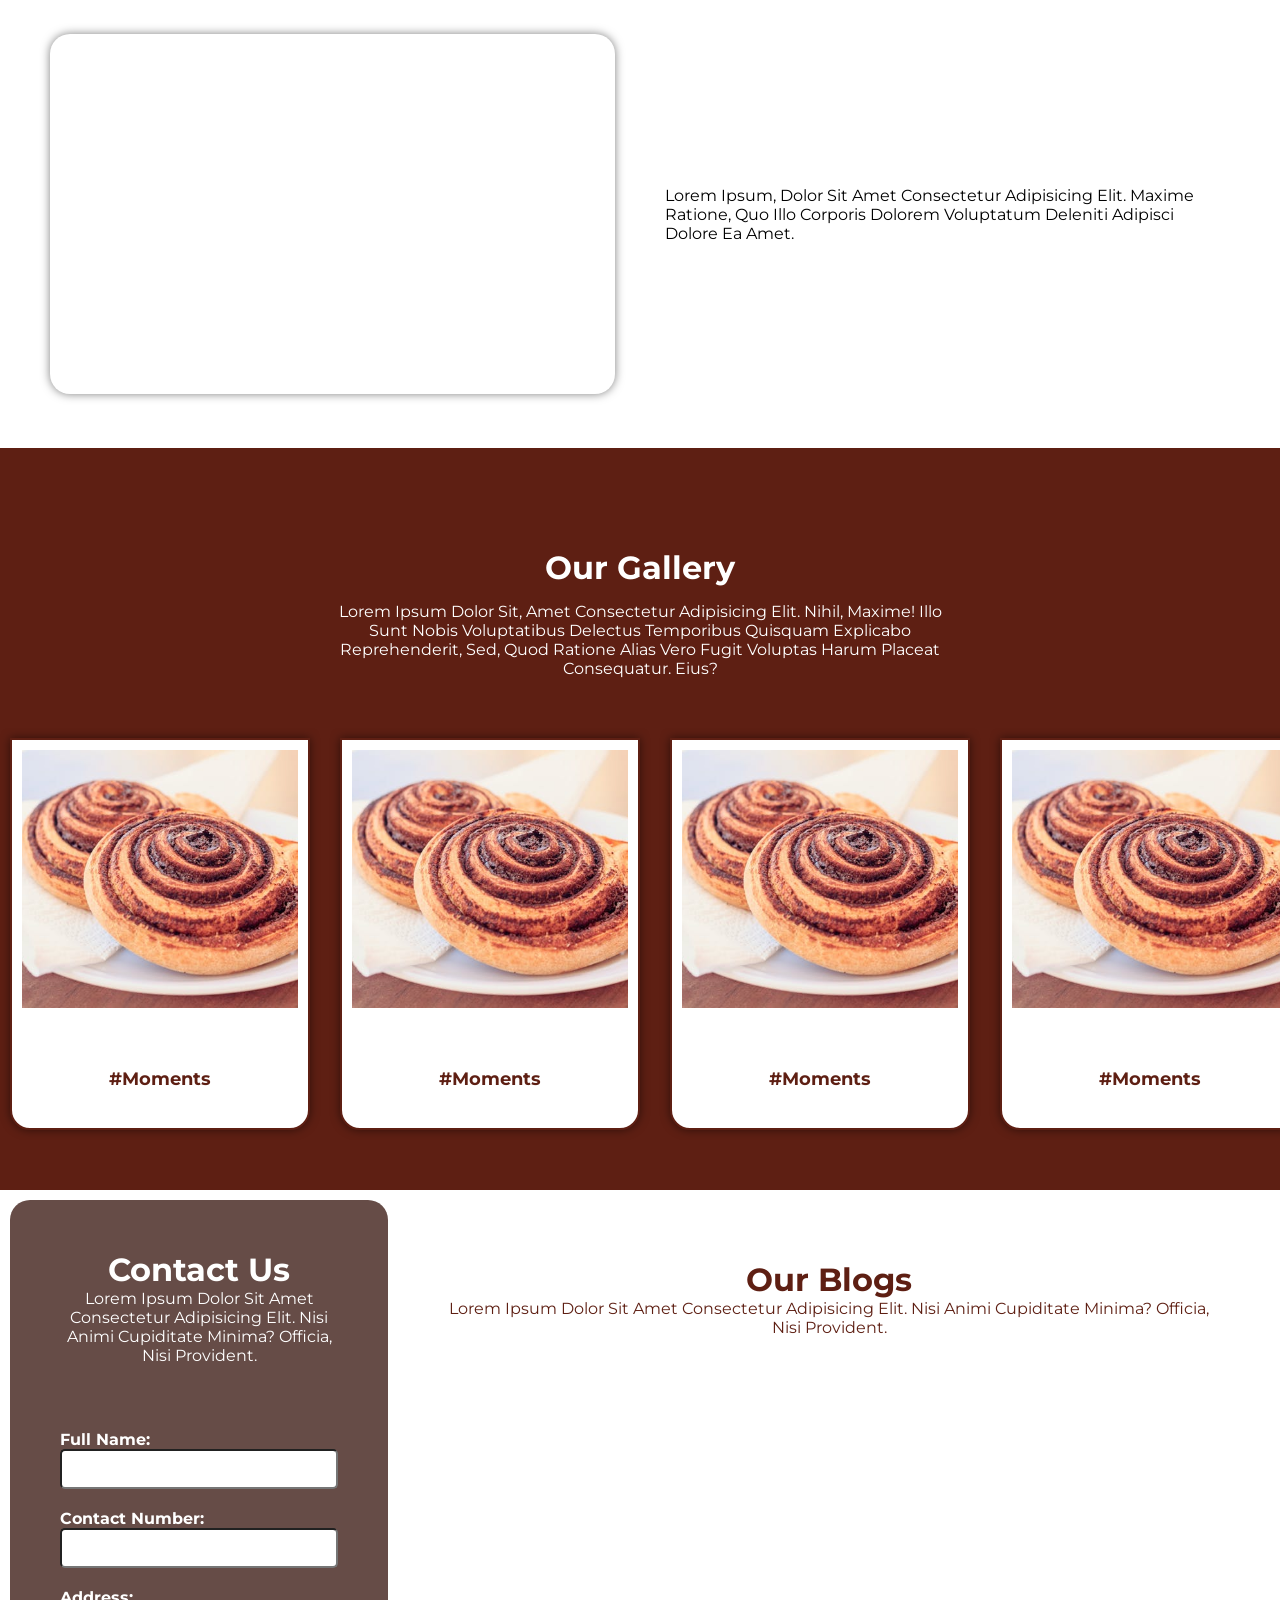
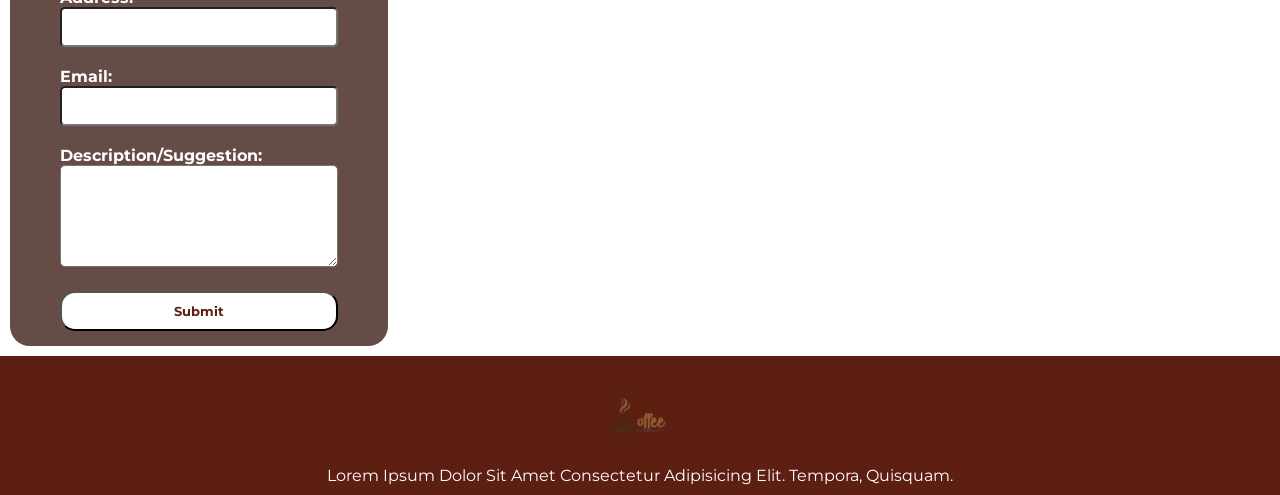
==== commit 5e39e711: "well managed UI" ====
--- a/frontend/index.html
+++ b/frontend/index.html
@@ -1,667 +1,647 @@
 <!DOCTYPE html>
 <html lang="en">
-  <head>
-    <meta charset="UTF-8" />
-    <meta name="viewport" content="width=device-width, initial-scale=1.0" />
-    <title>Document</title>
-    <link rel="stylesheet" href="index.css" />
-  </head>
-
-  <body>
-    <!-- -------------------------------FAQ section-----------------------------------> 
-    <div class="faq-div">
-     
-      <div class="faq-cup"><image class="cup" src="images\faq-removebg-preview.png" ></image>
-        <div class="faq-vapour"> <b>Hello there !!</b> 
-         <p > Welcome to our page — we’re glad you’re here!</p>
-         <p> I'm your little assistant, here to help you explore and find what you need.</p> </div>
-      </div>
-     <!-- -----------------------------end of faq--------------------------- -->
-
-     </div>
-    <!-- navbar for site -->
-    <navbar>
-      <!-- for logo -->
-      <div class="imgwrap">
-        <img src="images\coffe_logo-removebg-preview.png" alt="" />
-        <div class="tagline">
-          <div class="info"><h2>100+</h2>
-          <p>Users</p></div>
-          <div class="info"><h2>100+</h2>
-            <p>Users</p></div>
-          <div class="info"><h2>100+</h2>
-            <p>Users</p></div>
-        </div>
-      </div>
+
+<head>
+  <meta charset="UTF-8" />
+  <meta name="viewport" content="width=device-width, initial-scale=1.0" />
+  <title>Document</title>
+  <link rel="stylesheet" href="index.css" />
+</head>
+
+<body>
+  <!-- -------------------------------FAQ section----------------------------------->
+  <div class="faq-div">
+
+    <div class="faq-cup">
+      <image class="cup" src="images\faq-removebg-preview.png"></image>
+      <div class="faq-vapour"> <b>Hello there !!</b>
+        <p> Welcome to our page — we’re glad you’re here!</p>
+        <p> I'm your little assistant, here to help you explore and find what you need.</p>
+      </div>
+    </div>
+    <!-- -----------------------------end of faq--------------------------- -->
+
+  </div>
+  <!-- navbar for site -->
+  <navbar>
+    <!-- for logo -->
+    <div class="imgwrap">
+      <img src="images\coffe_logo-removebg-preview.png" alt="" />
+      <div class="tagline">
+        <div class="info">
+          <h2>100+</h2>
+          <p>Users</p>
+        </div>
+        <div class="info">
+          <h2>100+</h2>
+          <p>Users</p>
+        </div>
+        <div class="info">
+          <h2>100+</h2>
+          <p>Users</p>
+        </div>
+      </div>
+    </div>
+    <div>
+      <!-- for navigation menu -->
+      <ul>
+        <li><a href="#heading2">Home</a></li>
+        <li><a href="#heading2">Our products</a></li>
+        <li><a href="#heading2">About Us</a></li>
+        <li><a href="#heading2">Contact Us</a></li>
+      </ul>
+    </div>
+
+    <div class="login-button-container">
+      <button class="login-button"> <a href="login-form.html">Login</a></button>
+    </div>
+  </navbar>
+  <!-- container after nav -->
+  <div class="container">
+    <div class="blurry"></div>
+    <!-- for making a lighter color -->
+    <div class="text-img">
+      <img
+        src="images\Elemento_3d_De_Respingo_Líquido_De_Café_Marrom_PNG___Café__Coca___Cola__Estereoscópico_Imagem_PNG_e_PSD_Para_Download_Gratuito-removebg-preview.png"
+        alt="" />
+    </div>
+    <div class="text-container">
+      <h3>Lorem ipsum dolor sit amet.</h3>
+      <h1>serve with <span>Love</span></h1>
+      <p>
+        Lorem ipsum dolor sit amet consectetur adipisicing elit. Enim magni
+        molestiae consequatur commodi facere nemo!
+      </p>
+    </div>
+    <!-- an image of coffe in herosection  -->
+    <div class="img-container">
+      <img src="images/front-mockup-removebg-preview.png" />
+    </div>
+  </div>
+
+  <!-- for div of products -->
+
+  <div class="section">
+    <!-- product card for products  -->
+    <div class="heading">
+      <h2>Our products</h2>
+    </div>
+    <div class="cards">
+      <!-- ---------------------------------- card of products ------------------------------------ -->
+      <div class="card-product">
+        <div class="card-img">
+          <img src="images\coffeeeee.png" alt="" />
+        </div>
+        <div class="gap">
+          <h1>Cake</h1>
+        </div>
+        <div class="card-text">
+          <h3>product name</h3>
+          <p>
+            Lorem ipsum dolor sit amet consectetur adipisicing elit. Facere,
+            totam.
+          </p>
+          <span>price:200</span>
+          <span>know more</span>
+        </div>
+        <!-- <button class="product-button">buy Now</button> -->
+      </div>
+      <!-- ---------------------------------------end of card------------------------------------- -->
+      <div class="card-product">
+        <div class="card-img">
+          <img src="images\pizza.png" alt="" />
+        </div>
+
+        <div class="card-text">
+          <h1>Cake</h1>
+          <h3>product name</h3>
+          <p>
+            Lorem ipsum dolor sit amet consectetur adipisicing elit. Facere,
+            totam.
+          </p>
+          <span>price:200</span>
+          <span>know more</span>
+        </div>
+        <!-- <button class="product-button">buy Now</button> -->
+      </div>
+
+      <div class="card-product">
+        <div class="card-img">
+          <img src="images\cake.png" alt="" />
+        </div>
+
+        <div class="card-text">
+          <h1>Cake</h1>
+          <h3>product name</h3>
+          <p>
+            Lorem ipsum dolor sit amet consectetur adipisicing elit. Facere,
+            totam.
+          </p>
+          <span>price:200</span>
+          <span>know more</span>
+        </div>
+        <!-- <button class="product-button">buy Now</button> -->
+      </div>
+      <div class="card-product">
+        <div class="card-img">
+          <img src="images\doubnut.png" alt="" />
+        </div>
+
+        <div class="card-text">
+          <h1>Cake</h1>
+          <h3>product name</h3>
+          <p>
+            Lorem ipsum dolor sit amet consectetur adipisicing elit. Facere,
+            totam.
+          </p>
+          <span>price: 200</span>
+          <span>know more</span>
+        </div>
+        <!-- <button class="product-button">buy Now</button> -->
+      </div>
+    </div>
+  </div>
+
+  <!-- for dessert section -->
+  <div class="section">
+    <div class="heading" id="heading2">
+      <h2>Desserts</h2>
+    </div>
+    <div class="dessert">
+      <div class="ice-left-section">
+        <img src="images\keriliwi-2wX-RciHAKI-unsplash.jpg" alt="" />
+      </div>
+      <div class="ice-right-section">
+        <!-- ---------------------------------------ice card------------------------------------- -->
+        <div class="ice-card">
+          <div class="ice-imgContainer">
+            <img class="ice-img" src="images\image-removebg-preview (3).png" alt="" />
+          </div>
+          <div class="ice-content">
+            <div class="ice-text">
+              <h3>Dessert</h3>
+              <h4>product name</h4>
+              <p>Lorem ipsum dolor sit amet hello</p>
+              <span>price: 200</span>
+            </div>
+            <!-- <button class="ice-button">buy Now</button> -->
+          </div>
+        </div>
+        <!-- ---------------------------------------------------------------end of ice card------------------------------------- -->
+        <div class="ice-card">
+          <div class="ice-imgContainer">
+            <img class="ice-img" src="images\image-removebg-preview (5).png" alt="" />
+          </div>
+          <div class="ice-content">
+            <div class="ice-text">
+              <h3>Dessert</h3>
+              <h4>product name</h4>
+              <p>Lorem ipsum dolor sit amet hello</p>
+              <span>price: 200</span>
+            </div>
+            <!-- <button class="ice-button">buy Now</button> -->
+          </div>
+        </div>
+
+        <div class="ice-card">
+          <div class="ice-imgContainer">
+            <img class="ice-img" src="images\image-removebg-preview (4).png" alt="" />
+          </div>
+          <div class="ice-content">
+            <div class="ice-text">
+              <h3>Dessert</h3>
+              <h4>product name</h4>
+              <p>Lorem ipsum dolor sit amet hello</p>
+              <span>price: 200</span>
+            </div>
+            <!-- <button class="ice-button">buy Now</button> -->
+          </div>
+        </div>
+
+        <div class="ice-card">
+          <div class="ice-imgContainer">
+            <img class="ice-img" src="images\image-removebg-preview (6).png" alt="" />
+          </div>
+          <div class="ice-content">
+            <div class="ice-text">
+              <h3>Dessert</h3>
+              <h4>product name</h4>
+              <p>Lorem ipsum dolor sit amet hello</p>
+              <span>price: 200</span>
+            </div>
+            <!-- <button class="ice-button">buy Now</button> -->
+          </div>
+        </div>
+      </div>
+    </div>
+    <div></div>
+  </div>
+  <!-- for drink section -->
+  <div class="section">
+    <div class="heading">
+      <h2>Drinks</h2>
+    </div>
+    <div class="video-wrapper">
+      <video autoplay muted loop style="width: 100%; height: auto">
+        <source src="images\4667124-uhd_4096_2160_25fps.mp4" type="video/mp4" />
+        Your browser does not support the video tag.
+      </video>
+
+    </div>
+
+    <div class="drinkcards-container">
+
+
+      <!-- ----------------------------------drinks -card---------------------------- -->
+      <div class="drink-card">
+        <div class="drink-imgContainer">
+          <img class="drink-img" src="images\soliman-cifuentes-mhad_4H6S14-unsplash-removebg-preview.png" alt="" />
+        </div>
+        <div class="drink-content">
+          <div class="drink-text">
+
+            <h4>product name</h4>
+            <p>Lorem ipsum dolor sit amet </p>
+            <span>price: 200</span>
+          </div>
+          <!-- <button class="drink-button">buy Now</button> -->
+        </div>
+      </div>
+      <!-- --------------------------------end of drink card------------------------------- -->
+
+      <div class="drink-card">
+        <div class="drink-imgContainer">
+          <img class="drink-img" src="images\beer-3.png" alt="" />
+        </div>
+        <div class="drink-content">
+          <div class="drink-text">
+
+            <h4>product name</h4>
+            <p>Lorem ipsum dolor sit amet </p>
+            <span>price: 200</span>
+          </div>
+          <!-- <button class="drink-button">buy Now</button> -->
+        </div>
+      </div>
+      <div class="drink-card">
+        <div class="drink-imgContainer">
+          <img class="drink-img" src="images\michael-fousert-K85v7YM_7vk-unsplash-removebg-preview.png" alt="" />
+        </div>
+        <div class="drink-content">
+          <div class="drink-text">
+
+            <h4>product name</h4>
+            <p>Lorem ipsum dolor sit amet </p>
+            <span>price: 200</span>
+          </div>
+          <!-- <button class="drink-button">buy Now</button> -->
+        </div>
+      </div>
+
+      <div class="drink-card">
+        <div class="drink-imgContainer">
+          <img class="drink-img-notra" src="images\derinks_67-removebg-preview.png" alt="" />
+        </div>
+        <div class="drink-content">
+          <div class="drink-text">
+
+            <h4>product name</h4>
+            <p>Lorem ipsum dolor sit amet </p>
+            <span>price: 200</span>
+          </div>
+          <!-- <button class="drink-button">buy Now</button> -->
+        </div>
+      </div>
+
+      <div class="drink-card">
+        <div class="drink-imgContainer">
+          <img class="drink-img-notra-spec"
+            src="images\Download_AI_generated_Iced_Coffee_Splash_in_a_Cup_with_Coffee_Beans_for_free-removebg-preview.png"
+            alt="" />
+        </div>
+        <div class="drink-content">
+          <div class="drink-text">
+
+            <h4>product name</h4>
+            <p>Lorem ipsum dolor sit amet </p>
+            <span>price: 200</span>
+          </div>
+          <!-- <button class="drink-button">buy Now</button> -->
+        </div>
+      </div>
+
+      <div class="drink-card">
+        <div class="drink-imgContainer">
+          <img class="drink-img-notra" src="images\deinks-68-removebg-preview.png" alt="" />
+        </div>
+        <div class="drink-content">
+          <div class="drink-text">
+
+            <h4>product name</h4>
+            <p>Lorem ipsum dolor sit amet </p>
+            <span>price: 200</span>
+          </div>
+          <!-- <button class="drink-button">buy Now</button> -->
+        </div>
+      </div>
+
+
+    </div>
+  </div>
+  <!-- --------------for services--------------- -->
+  <div id="heading" class="section">
+    <div class="heading">
+      <h2>Our Services</h2>
+    </div>
+    <div class="service-container">
+      <!-- ------------------------service card-------------------- -->
+      <div class="service-section">
+        <div class="service-img"><img src="images\timothy-dykes-V82GYnR98lY-unsplash-removebg-preview.png" /> </div>
+        <div class="line"></div>
+        <div class="service-content">
+          <h1> Healthy & Saftey</h1>
+          <p>Lorem ipsum dolor sit amet consectetur adipisicing elit. Consequuntur voluptate voluptatum fuga provident
+            facilis animi?</p>
+        </div>
+      </div>
+
+
+
+
+
+
+
+
+      <div class="service-section-oppo">
+        <div class="service-img"><img src="images\gallery-2-removebg-preview.png" /> </div>
+        <div class="line"></div>
+        <div class="service-content">
+          <h1> Healthy & Saftey</h1>
+          <p>Lorem ipsum dolor sit amet consectetur adipisicing elit. Consequuntur voluptate voluptatum fuga provident
+            facilis animi?</p>
+        </div>
+      </div>
+
+
+
+
+
+      <div class="service-section">
+        <div class="service-img"><img src="images\image-removebg-preview (4).png" /> </div>
+        <div class="line"></div>
+        <div class="service-content">
+          <h1> Healthy & Saftey</h1>
+          <p>Lorem ipsum dolor sit amet consectetur adipisicing elit. Consequuntur voluptate voluptatum fuga provident
+            facilis animi?</p>
+        </div>
+      </div>
+      <!-- ------------------------service card-------------------- -->
+    </div>
+  </div>
+  <!-- --------------for About us--------------- -->
+  <div class="aboutsection">
+    <div class="about-container-top">
+      <div class="about-container-top-top">
+        <h1>About Us</h1>
+        <p>Lorem ipsum dolor sit amet consectetur adipisicing elit. Fugit veniam illo, voluptatem voluptas
+          necessitatibus vitae ad libero perspiciatis nostrum ipsum!</p>
+      </div>
+
+      <div class="about-container-top-bottom">
+        <div class="about-img"> <img class="aboutimage" src="images\louis-hansel-8qT_cml7M68-unsplash.jpg" /></div>
+        <div class="about-img"> <img class="aboutimage" src="/images/shourav-sheikh-a66sGfOnnqQ-unsplash.jpg" /></div>
+        <div class="about-img"> <img class="aboutimage" src="images/ivan-torres-MQUqbmszGGM-unsplash.jpg" /></div>
+        <div class="about-img"> <img class="aboutimage" src="images/kabita-darlami-90SXZzJpySc-unsplash.jpg" /></div>
+
+      </div>
+
+
+    </div>
+    <div class="about-content">
       <div>
-        <!-- for navigation menu -->
-        <ul>
-          <li><a href="#heading2">Home</a></li>
-          <li><a href="#heading2">Our products</a></li>
-          <li><a href="#heading2">About Us</a></li>
-          <li><a href="#heading2">Contact Us</a></li>
-        </ul>
-      </div>
-
-      <div class="login-button-container">
-        <button class="login-button"> <a href="login-form.html">Login</a></button>
-      </div>
-    </navbar>
-    <!-- container after nav -->
-    <div class="container">
-      <div class="blurry"></div>
-      <!-- for making a lighter color -->
-      <div class="text-img">
-        <img
-          src="images\Elemento_3d_De_Respingo_Líquido_De_Café_Marrom_PNG___Café__Coca___Cola__Estereoscópico_Imagem_PNG_e_PSD_Para_Download_Gratuito-removebg-preview.png"
-          alt=""
-        />
-      </div>
-      <div class="text-container">
-        <h3>Lorem ipsum dolor sit amet.</h3>
-        <h1>serve with <span>Love</span></h1>
-        <p>
-          Lorem ipsum dolor sit amet consectetur adipisicing elit. Enim magni
-          molestiae consequatur commodi facere nemo!
-        </p>
-      </div>
-      <!-- an image of coffe in herosection  -->
-      <div class="img-container">
-        <img src="images/front-mockup-removebg-preview.png" />
-      </div>
-    </div>
-
-    <!-- for div of products -->
-
-    <div class="section">
-      <!-- product card for products  -->
-      <div class="heading">
-        <h2>Our products</h2>
-      </div>
-      <div class="cards">
-        <!-- ---------------------------------- card of products ------------------------------------ -->
-        <div class="card-product">
-          <div class="card-img">
-            <img src="images\coffeeeee.png" alt="" />
-          </div>
-          <div class="gap">
-            <h1>Cake</h1>
-          </div>
-          <div class="card-text">
-            <h3>product name</h3>
-            <p>
-              Lorem ipsum dolor sit amet consectetur adipisicing elit. Facere,
-              totam.
-            </p>
-            <span>price:200</span>
-            <span>know more</span>
-          </div>
-          <button class="product-button">buy Now</button>
-        </div>
-        <!-- ---------------------------------------end of card------------------------------------- -->
-        <div class="card-product">
-          <div class="card-img">
-            <img src="images\pizza.png" alt="" />
-          </div>
-
-          <div class="card-text">
-            <h1>Cake</h1>
-            <h3>product name</h3>
-            <p>
-              Lorem ipsum dolor sit amet consectetur adipisicing elit. Facere,
-              totam.
-            </p>
-            <span>price:200</span>
-            <span>know more</span>
-          </div>
-          <button class="product-button">buy Now</button>
-        </div>
-
-        <div class="card-product">
-          <div class="card-img">
-            <img src="images\cake.png" alt="" />
-          </div>
-
-          <div class="card-text">
-            <h1>Cake</h1>
-            <h3>product name</h3>
-            <p>
-              Lorem ipsum dolor sit amet consectetur adipisicing elit. Facere,
-              totam.
-            </p>
-            <span>price:200</span>
-            <span>know more</span>
-          </div>
-          <button class="product-button">buy Now</button>
-        </div>
-        <div class="card-product">
-          <div class="card-img">
-            <img src="images\doubnut.png" alt="" />
-          </div>
-
-          <div class="card-text">
-            <h1>Cake</h1>
-            <h3>product name</h3>
-            <p>
-              Lorem ipsum dolor sit amet consectetur adipisicing elit. Facere,
-              totam.
-            </p>
-            <span>price: 200</span>
-            <span>know more</span>
-          </div>
-          <button class="product-button">buy Now</button>
-        </div>
-      </div>
-    </div>
-
-    <!-- for dessert section -->
-    <div class="section">
-      <div class="heading" id="heading2">
-        <h2>Desserts</h2>
-      </div>
-      <div class="dessert">
-        <div class="ice-left-section">
-          <img src="images\keriliwi-2wX-RciHAKI-unsplash.jpg" alt="" />
-        </div>
-        <div class="ice-right-section">
-          <!-- ---------------------------------------ice card------------------------------------- -->
-          <div class="ice-card">
-            <div class="ice-imgContainer">
-              <img
-                class="ice-img"
-                src="images\image-removebg-preview (3).png"
-                alt=""
-              />
-            </div>
-            <div class="ice-content">
-              <div class="ice-text">
-                <h3>Dessert</h3>
-                <h4>product name</h4>
-                <p>Lorem ipsum dolor sit amet hello</p>
-                <span>price: 200</span>
-              </div>
-              <button class="ice-button">buy Now</button>
-            </div>
-          </div>
-          <!-- ---------------------------------------------------------------end of ice card------------------------------------- -->
-          <div class="ice-card">
-            <div class="ice-imgContainer">
-              <img
-                class="ice-img"
-                src="images\image-removebg-preview (5).png"
-                alt=""
-              />
-            </div>
-            <div class="ice-content">
-              <div class="ice-text">
-                <h3>Dessert</h3>
-                <h4>product name</h4>
-                <p>Lorem ipsum dolor sit amet hello</p>
-                <span>price: 200</span>
-              </div>
-              <button class="ice-button">buy Now</button>
-            </div>
-          </div>
-
-          <div class="ice-card">
-            <div class="ice-imgContainer">
-              <img
-                class="ice-img"
-                src="images\image-removebg-preview (4).png"
-                alt=""
-              />
-            </div>
-            <div class="ice-content">
-              <div class="ice-text">
-                <h3>Dessert</h3>
-                <h4>product name</h4>
-                <p>Lorem ipsum dolor sit amet hello</p>
-                <span>price: 200</span>
-              </div>
-              <button class="ice-button">buy Now</button>
-            </div>
-          </div>
-
-          <div class="ice-card">
-            <div class="ice-imgContainer">
-              <img
-                class="ice-img"
-                src="images\image-removebg-preview (6).png"
-                alt=""
-              />
-            </div>
-            <div class="ice-content">
-              <div class="ice-text">
-                <h3>Dessert</h3>
-                <h4>product name</h4>
-                <p>Lorem ipsum dolor sit amet hello</p>
-                <span>price: 200</span>
-              </div>
-              <button class="ice-button">buy Now</button>
-            </div>
-          </div>
-        </div>
-      </div>
-      <div></div>
-    </div>
-    <!-- for drink section -->
-    <div class="section">
-      <div class="heading">
-        <h2>Drinks</h2>
-      </div>
-      <div class="video-wrapper">
-        <video autoplay muted loop style="width: 100%; height: auto">
-          <source 
-            src="images\4667124-uhd_4096_2160_25fps.mp4"
-            type="video/mp4"
-          />
-          Your browser does not support the video tag.
-        </video>
-
-      </div>
-
-      <div class="drinkcards-container">
-
-
-        <!-- ----------------------------------drinks -card---------------------------- -->
-        <div class="drink-card">
-            <div class="drink-imgContainer">
-              <img
-                class="drink-img"
-                src="images\soliman-cifuentes-mhad_4H6S14-unsplash-removebg-preview.png"
-                alt=""
-              />
-            </div>
-            <div class="drink-content">
-              <div class="drink-text">
-         
-                <h4>product name</h4>
-                <p>Lorem ipsum dolor sit amet </p>
-                <span>price: 200</span>
-              </div>
-              <button class="drink-button">buy Now</button>
-            </div>
-          </div>
-          <!-- --------------------------------end of drink card------------------------------- -->
-       
-          <div class="drink-card">
-            <div class="drink-imgContainer">
-              <img
-                class="drink-img"
-                src="images\beer-3.png"
-                alt=""
-              />
-            </div>
-            <div class="drink-content">
-              <div class="drink-text">
-              
-                <h4>product name</h4>
-                <p>Lorem ipsum dolor sit amet </p>
-                <span>price: 200</span>
-              </div>
-              <button class="drink-button">buy Now</button>
-            </div>
-          </div>
-          <div class="drink-card">
-            <div class="drink-imgContainer">
-              <img
-                class="drink-img"
-                src="images\michael-fousert-K85v7YM_7vk-unsplash-removebg-preview.png"
-                alt=""
-              />
-            </div>
-            <div class="drink-content">
-              <div class="drink-text">
-               
-                <h4>product name</h4>
-                <p>Lorem ipsum dolor sit amet </p>
-                <span>price: 200</span>
-              </div>
-              <button class="drink-button">buy Now</button>
-            </div>
-          </div>
-
-          <div class="drink-card">
-            <div class="drink-imgContainer">
-              <img
-                class="drink-img-notra"
-                src="images\derinks_67-removebg-preview.png"
-                alt=""
-              />
-            </div>
-            <div class="drink-content">
-              <div class="drink-text">
-         
-                <h4>product name</h4>
-                <p>Lorem ipsum dolor sit amet </p>
-                <span>price: 200</span>
-              </div>
-              <button class="drink-button">buy Now</button>
-            </div>
-          </div>
-
-          <div class="drink-card">
-            <div class="drink-imgContainer">
-              <img
-                class="drink-img-notra-spec"
-                src="images\Download_AI_generated_Iced_Coffee_Splash_in_a_Cup_with_Coffee_Beans_for_free-removebg-preview.png"
-                alt=""
-              />
-            </div>
-            <div class="drink-content">
-              <div class="drink-text">
-         
-                <h4>product name</h4>
-                <p>Lorem ipsum dolor sit amet </p>
-                <span>price: 200</span>
-              </div>
-              <button class="drink-button">buy Now</button>
-            </div>
-          </div>
-
-          <div class="drink-card">
-            <div class="drink-imgContainer">
-              <img
-                class="drink-img-notra"
-                src="images\deinks-68-removebg-preview.png"
-                alt=""
-              />
-            </div>
-            <div class="drink-content">
-              <div class="drink-text">
-         
-                <h4>product name</h4>
-                <p>Lorem ipsum dolor sit amet </p>
-                <span>price: 200</span>
-              </div>
-              <button class="drink-button">buy Now</button>
-            </div>
-          </div>
-          
-       
-      </div>
-    </div>
-    <!-- --------------for services--------------- -->
-     <div id="heading" class="section">
-      <div class="heading">
-        <h2>Our Services</h2>
-      </div>
-      <div class="service-container">
-        <!-- ------------------------service card-------------------- -->
-       <div class="service-section">
-        <div class="service-img"><img src="images\timothy-dykes-V82GYnR98lY-unsplash-removebg-preview.png"/> </div>
-        <div class="line"></div>
-        <div class="service-content"><h1> Healthy & Saftey</h1>
-          <p>Lorem ipsum dolor sit amet consectetur adipisicing elit. Consequuntur voluptate voluptatum fuga provident facilis animi?</p>
-        </div>
-       </div>
-
-
-      
-
-
-
-
-
-       <div class="service-section-oppo">
-        <div class="service-img"><img src="images\gallery-2-removebg-preview.png"/> </div>
-        <div class="line"></div>
-        <div class="service-content"><h1> Healthy & Saftey</h1>
-          <p>Lorem ipsum dolor sit amet consectetur adipisicing elit. Consequuntur voluptate voluptatum fuga provident facilis animi?</p>
-        </div>
-       </div>
-
-
-
-
-
-       <div class="service-section">
-        <div class="service-img"><img src="images\image-removebg-preview (4).png"/> </div>
-        <div class="line"></div>
-        <div class="service-content"><h1> Healthy & Saftey</h1>
-          <p>Lorem ipsum dolor sit amet consectetur adipisicing elit. Consequuntur voluptate voluptatum fuga provident facilis animi?</p>
-        </div>
-       </div>
-       <!-- ------------------------service card-------------------- -->
-      </div>
-     </div>
-     <!-- --------------for About us--------------- -->
-      <div class="aboutsection">
-        <div class="about-container-top">
-          <div class="about-container-top-top">
-            <h1>About Us</h1>
-            <p>Lorem ipsum dolor sit amet consectetur adipisicing elit. Fugit veniam illo, voluptatem voluptas necessitatibus vitae ad libero perspiciatis nostrum ipsum!</p>
-          </div>
-  
-          <div class="about-container-top-bottom">
-            <div class="about-img"> <img class="aboutimage" src="images\louis-hansel-8qT_cml7M68-unsplash.jpg"/></div>
-            <div class="about-img"> <img  class="aboutimage" src="/images/shourav-sheikh-a66sGfOnnqQ-unsplash.jpg"/></div>
-            <div class="about-img"> <img  class="aboutimage" src="images/ivan-torres-MQUqbmszGGM-unsplash.jpg"/></div>
-            <div class="about-img"> <img class="aboutimage" src="images/kabita-darlami-90SXZzJpySc-unsplash.jpg"/></div>
-
-            </div>
-
-          
-          </div>
-          <div class="about-content">
-            <div><h1>what you are looking for ?</h1></div>
+        <h1>what you are looking for ?</h1>
+      </div>
+      <div>
+        <div class="about-content-flex">
+          <p>Lorem ipsum, dolor sit amet consectetur adipisicing elit. Maxime ratione, quo illo corporis dolorem
+            voluptatum deleniti adipisci dolore ea amet.</p>
+          <p>Lorem ipsum, dolor sit amet consectetur adipisicing elit. Maxime ratione, quo illo corporis dolorem
+            voluptatum deleniti adipisci dolore ea amet.</p>
+          <!-- <p>Lorem ipsum, dolor sit amet consectetur adipisicing elit. Maxime ratione, quo illo corporis dolorem voluptatum deleniti adipisci dolore ea amet.</p> -->
+          <div class="about-video">
+            <video autoplay muted loop style="width: 100%; height: auto">
+              <source src="images/2894881-uhd_3840_2160_24fps.mp4" type="video/mp4" />
+              Your browser does not support the video tag.
+            </video>
+          </div>
+          <p>Lorem ipsum, dolor sit amet consectetur adipisicing elit. Maxime ratione, quo illo corporis dolorem
+            voluptatum deleniti adipisci dolore ea amet.</p>
+        </div>
+      </div>
+
+
+    </div>
+    <!-- ------------------------------------gallery section --------------------------------------------------- -->
+    <div class="gallery-section">
+      <div class="gallery-heading">
+        <h1>Our Gallery</h1>
+        <p>Lorem ipsum dolor sit, amet consectetur adipisicing elit. Nihil, maxime! Illo sunt nobis voluptatibus
+          delectus temporibus quisquam explicabo reprehenderit, sed, quod ratione alias vero fugit voluptas harum
+          placeat consequatur. Eius?</p>
+      </div>
+
+      <div class="gallery-frame-container">
+        <!-- --------------------gallery frame------------------- -->
+        <div class="gallery-frame">
+
+
+          <div class="gallery-img">
+            <img src="images/bakery-1.jpeg" alt="" />
+
+          </div>
+          <div>
+            <h3 class="gallery-frame-text">#moments</h3>
+          </div>
+
+        </div>
+        <!-- -------------------------------frame end -------------------------------- -->
+        <div class="gallery-frame">
+
+
+          <div class="gallery-img">
+            <img src="images/bakery-1.jpeg" alt="" />
+
+          </div>
+          <div>
+            <h3 class="gallery-frame-text">#moments</h3>
+          </div>
+
+        </div>
+        <div class="gallery-frame">
+
+
+          <div class="gallery-img">
+            <img src="images/bakery-1.jpeg" alt="" />
+
+          </div>
+          <div>
+            <h3 class="gallery-frame-text">#moments</h3>
+          </div>
+
+        </div>
+        <div class="gallery-frame">
+
+
+          <div class="gallery-img">
+            <img src="images/bakery-1.jpeg" alt="" />
+
+          </div>
+          <div>
+            <h3 class="gallery-frame-text">#moments</h3>
+          </div>
+
+        </div>
+        <div class="gallery-frame">
+
+
+          <div class="gallery-img">
+            <img src="images/bakery-1.jpeg" alt="" />
+
+          </div>
+          <div>
+            <h3 class="gallery-frame-text">#moments</h3>
+          </div>
+
+        </div>
+        <div class="gallery-frame">
+
+
+          <div class="gallery-img">
+            <img src="images/bakery-1.jpeg" alt="" />
+
+          </div>
+          <div>
+            <h3 class="gallery-frame-text">#moments</h3>
+          </div>
+
+        </div>
+        <div class="gallery-frame">
+
+
+          <div class="gallery-img">
+            <img src="images/bakery-1.jpeg" alt="" />
+
+          </div>
+          <div>
+            <h3 class="gallery-frame-text">#moments</h3>
+          </div>
+
+        </div>
+        <div class="gallery-frame">
+
+
+          <div class="gallery-img">
+            <img src="images/bakery-1.jpeg" alt="" />
+
+          </div>
+          <div>
+            <h3 class="gallery-frame-text">#moments</h3>
+          </div>
+
+        </div>
+        <div class="gallery-frame">
+
+
+          <div class="gallery-img">
+            <img src="images/bakery-1.jpeg" alt="" />
+
+          </div>
+          <div>
+            <h3 class="gallery-frame-text">#moments</h3>
+          </div>
+
+        </div>
+        <div class="gallery-frame">
+
+
+          <div class="gallery-img">
+            <img src="images/bakery-1.jpeg" alt="" />
+
+          </div>
+          <div>
+            <h3 class="gallery-frame-text">#moments</h3>
+          </div>
+
+        </div>
+        <div class="gallery-frame">
+
+
+          <div class="gallery-img">
+            <img src="images/bakery-1.jpeg" alt="" />
+
+          </div>
+          <div>
+            <h3 class="gallery-frame-text">#moments</h3>
+          </div>
+
+        </div>
+
+      </div>
+    </div>
+    <!-- -------------------------------------------------------- gallery end---------------------------------- -->
+
+    <!-- -----------------------------contact us and blogs section ------------------------------------ -->
+
+    <div class="contact-blogs">
+      <div class="contact">
+        <div class="contact-heading">
+          <h1>Contact Us</h1>
+          <p> Lorem ipsum dolor sit amet consectetur adipisicing elit. Nisi animi cupiditate minima? Officia, nisi
+            provident.</p>
+        </div>
+        <div class="contact-form">
+          <form action="#" method="post">
             <div>
-              <div class="about-content-flex">
-             <p>Lorem ipsum, dolor sit amet consectetur adipisicing elit. Maxime ratione, quo illo corporis dolorem voluptatum deleniti adipisci dolore ea amet.</p>
-             <p>Lorem ipsum, dolor sit amet consectetur adipisicing elit. Maxime ratione, quo illo corporis dolorem voluptatum deleniti adipisci dolore ea amet.</p>
-             <!-- <p>Lorem ipsum, dolor sit amet consectetur adipisicing elit. Maxime ratione, quo illo corporis dolorem voluptatum deleniti adipisci dolore ea amet.</p> -->
-             <div class="about-video">
-              <video autoplay muted loop style="width: 100%; height: auto">
-                <source 
-                  src="images/2894881-uhd_3840_2160_24fps.mp4"
-                  type="video/mp4"
-                />
-                Your browser does not support the video tag.
-              </video>
-             </div>
-             <p>Lorem ipsum, dolor sit amet consectetur adipisicing elit. Maxime ratione, quo illo corporis dolorem voluptatum deleniti adipisci dolore ea amet.</p>
-           </div> 
-      </div>
-
-      
-      </div>
-   <!-- ------------------------------------gallery section --------------------------------------------------- -->
-   <div class="gallery-section">
-    <div class="gallery-heading">
-      <h1>Our Gallery</h1>
-      <p>Lorem ipsum dolor sit, amet consectetur adipisicing elit. Nihil, maxime! Illo sunt nobis voluptatibus delectus temporibus quisquam explicabo reprehenderit, sed, quod ratione alias vero fugit voluptas harum placeat consequatur. Eius?</p>
-    </div>
-
-    <div class="gallery-frame-container">
-      <!-- --------------------gallery frame------------------- -->
-      <div class="gallery-frame">
-
-      
-      <div class="gallery-img">
-        <img src="images/bakery-1.jpeg" alt="" />
-      
-        </div>
-        <div>
-          <h3 class="gallery-frame-text">#moments</h3>
-        </div>
-        
-      </div>
-      <!-- -------------------------------frame end -------------------------------- -->
-      <div class="gallery-frame">
-
-      
-        <div class="gallery-img">
-          <img src="images/bakery-1.jpeg" alt="" />
-        
-          </div>
-          <div>
-            <h3 class="gallery-frame-text">#moments</h3>
-          </div>
-          
-        </div>
-        <div class="gallery-frame">
-
-      
-          <div class="gallery-img">
-            <img src="images/bakery-1.jpeg" alt="" />
-          
-            </div>
-            <div>
-              <h3 class="gallery-frame-text">#moments</h3>
-            </div>
-            
-          </div>
-          <div class="gallery-frame">
-
-      
-            <div class="gallery-img">
-              <img src="images/bakery-1.jpeg" alt="" />
-            
-              </div>
-              <div>
-                <h3 class="gallery-frame-text">#moments</h3>
-              </div>
-              
-            </div>
-            <div class="gallery-frame">
-
-      
-              <div class="gallery-img">
-                <img src="images/bakery-1.jpeg" alt="" />
-              
-                </div>
-                <div>
-                  <h3 class="gallery-frame-text">#moments</h3>
-                </div>
-                
-              </div>
-              <div class="gallery-frame">
-
-      
-                <div class="gallery-img">
-                  <img src="images/bakery-1.jpeg" alt="" />
-                
-                  </div>
-                  <div>
-                    <h3 class="gallery-frame-text">#moments</h3>
-                  </div>
-                  
-                </div>
-                <div class="gallery-frame">
-
-      
-                  <div class="gallery-img">
-                    <img src="images/bakery-1.jpeg" alt="" />
-                  
-                    </div>
-                    <div>
-                      <h3 class="gallery-frame-text">#moments</h3>
-                    </div>
-                    
-                  </div>
-                  <div class="gallery-frame">
-
-      
-                    <div class="gallery-img">
-                      <img src="images/bakery-1.jpeg" alt="" />
-                    
-                      </div>
-                      <div>
-                        <h3 class="gallery-frame-text">#moments</h3>
-                      </div>
-                      
-                    </div>
-                    <div class="gallery-frame">
-
-      
-                      <div class="gallery-img">
-                        <img src="images/bakery-1.jpeg" alt="" />
-                      
-                        </div>
-                        <div>
-                          <h3 class="gallery-frame-text">#moments</h3>
-                        </div>
-                        
-                      </div>
-                      <div class="gallery-frame">
-
-      
-                        <div class="gallery-img">
-                          <img src="images/bakery-1.jpeg" alt="" />
-                        
-                          </div>
-                          <div>
-                            <h3 class="gallery-frame-text">#moments</h3>
-                          </div>
-                          
-                        </div>
-                        <div class="gallery-frame">
-
-      
-                          <div class="gallery-img">
-                            <img src="images/bakery-1.jpeg" alt="" />
-                          
-                            </div>
-                            <div>
-                              <h3 class="gallery-frame-text">#moments</h3>
-                            </div>
-                            
-                          </div>
-                          
-</div>
-</div>
-  <!-- -------------------------------------------------------- gallery end---------------------------------- -->
-   
-  <!-- -----------------------------contact us and blogs section ------------------------------------ -->
-
-  <div class="contact-blogs">
-    <div class="contact">
-      <div class="contact-heading">
-        <h1>Contact Us</h1>
-        <p> Lorem ipsum dolor sit amet consectetur adipisicing elit. Nisi animi cupiditate minima? Officia, nisi provident.</p>
-      </div>
-      <div class="contact-form">
-        <form action="#" method="post">
-          <div>
               <label for="fullname">Full Name:</label><br>
               <input type="text" id="fullname" name="fullname" required>
-          </div>
-          
-          <div>
+            </div>
+
+            <div>
               <label for="contactnumber">Contact Number:</label><br>
               <input type="tel" id="contactnumber" name="contactnumber" required>
-          </div>
-          
-          <div>
+            </div>
+
+            <div>
               <label for="address">Address:</label><br>
               <input type="text" id="address" name="address" required>
-          </div>
-          
-          <div>
+            </div>
+
+            <div>
               <label for="email">Email:</label><br>
               <input type="email" id="email" name="email" required>
-          </div>
-          
-          <div>
+            </div>
+
+            <div>
               <label for="description">Description/Suggestion:</label><br>
               <textarea id="description" name="description" rows="5" required></textarea>
-          </div>
-          
-          <div class="contact-submit">
+            </div>
+
+            <div class="contact-submit">
               <button type="submit">Submit</button>
-          </div>
-      </form>
-      </div>
-    </div>
-    <div class="blogs">
-      <div class="blogs-heading">
-        <h1>Our Blogs</h1>
-        <p> Lorem ipsum dolor sit amet consectetur adipisicing elit. Nisi animi cupiditate minima? Officia, nisi provident.</p>
-      </div>
-      <div class="blogs-container"></div>
-    </div>
-    </div>
-  <footer>
+            </div>
+          </form>
+        </div>
+      </div>
+      <div class="blogs">
+        <div class="blogs-heading">
+          <h1>Our Blogs</h1>
+          <p> Lorem ipsum dolor sit amet consectetur adipisicing elit. Nisi animi cupiditate minima? Officia, nisi
+            provident.</p>
+        </div>
+        <div class="blogs-container"></div>
+      </div>
+    </div>
+    <footer>
       <div class="footer-container">
         <div class="footer-logo">
           <img src="images\coffe_logo-removebg-preview.png" alt="" />
@@ -674,5 +654,6 @@
         </div>
       </div>
     </footer>
-  </body>
-</html>
+</body>
+
+</html>
